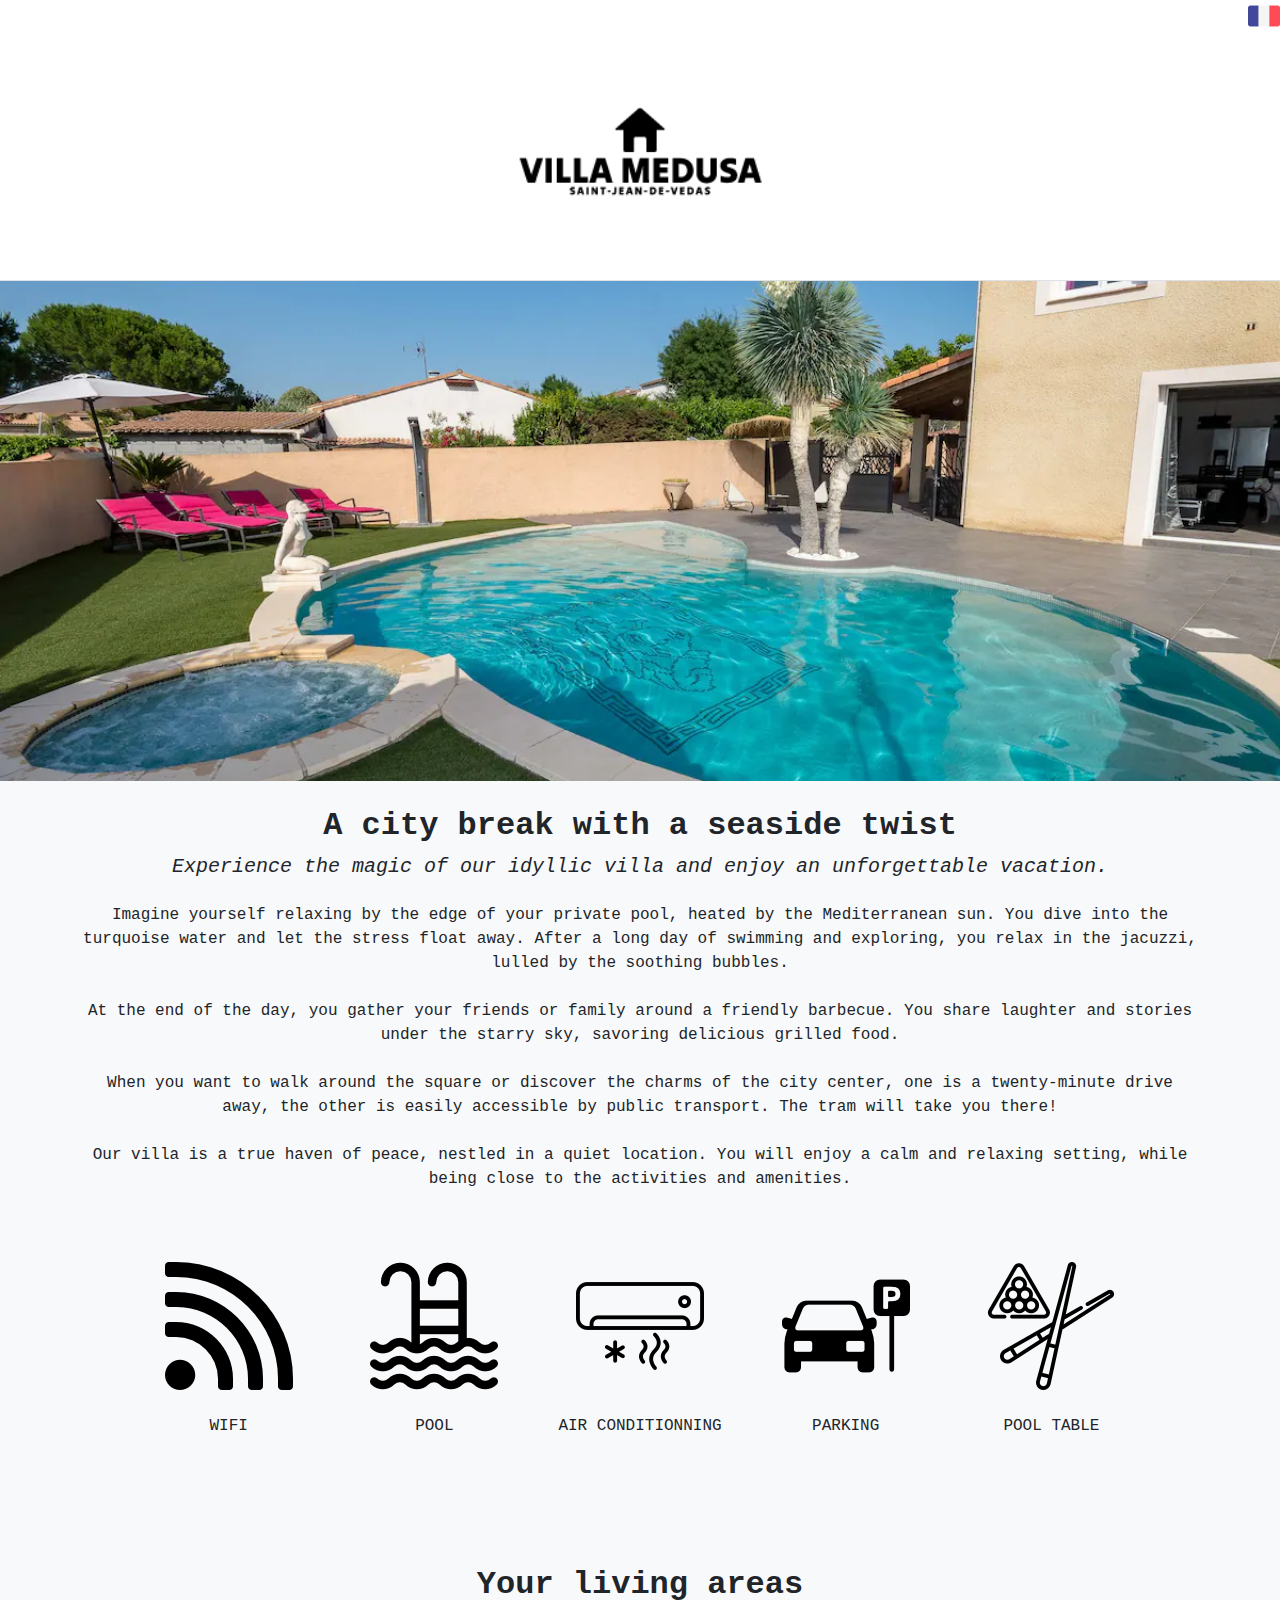
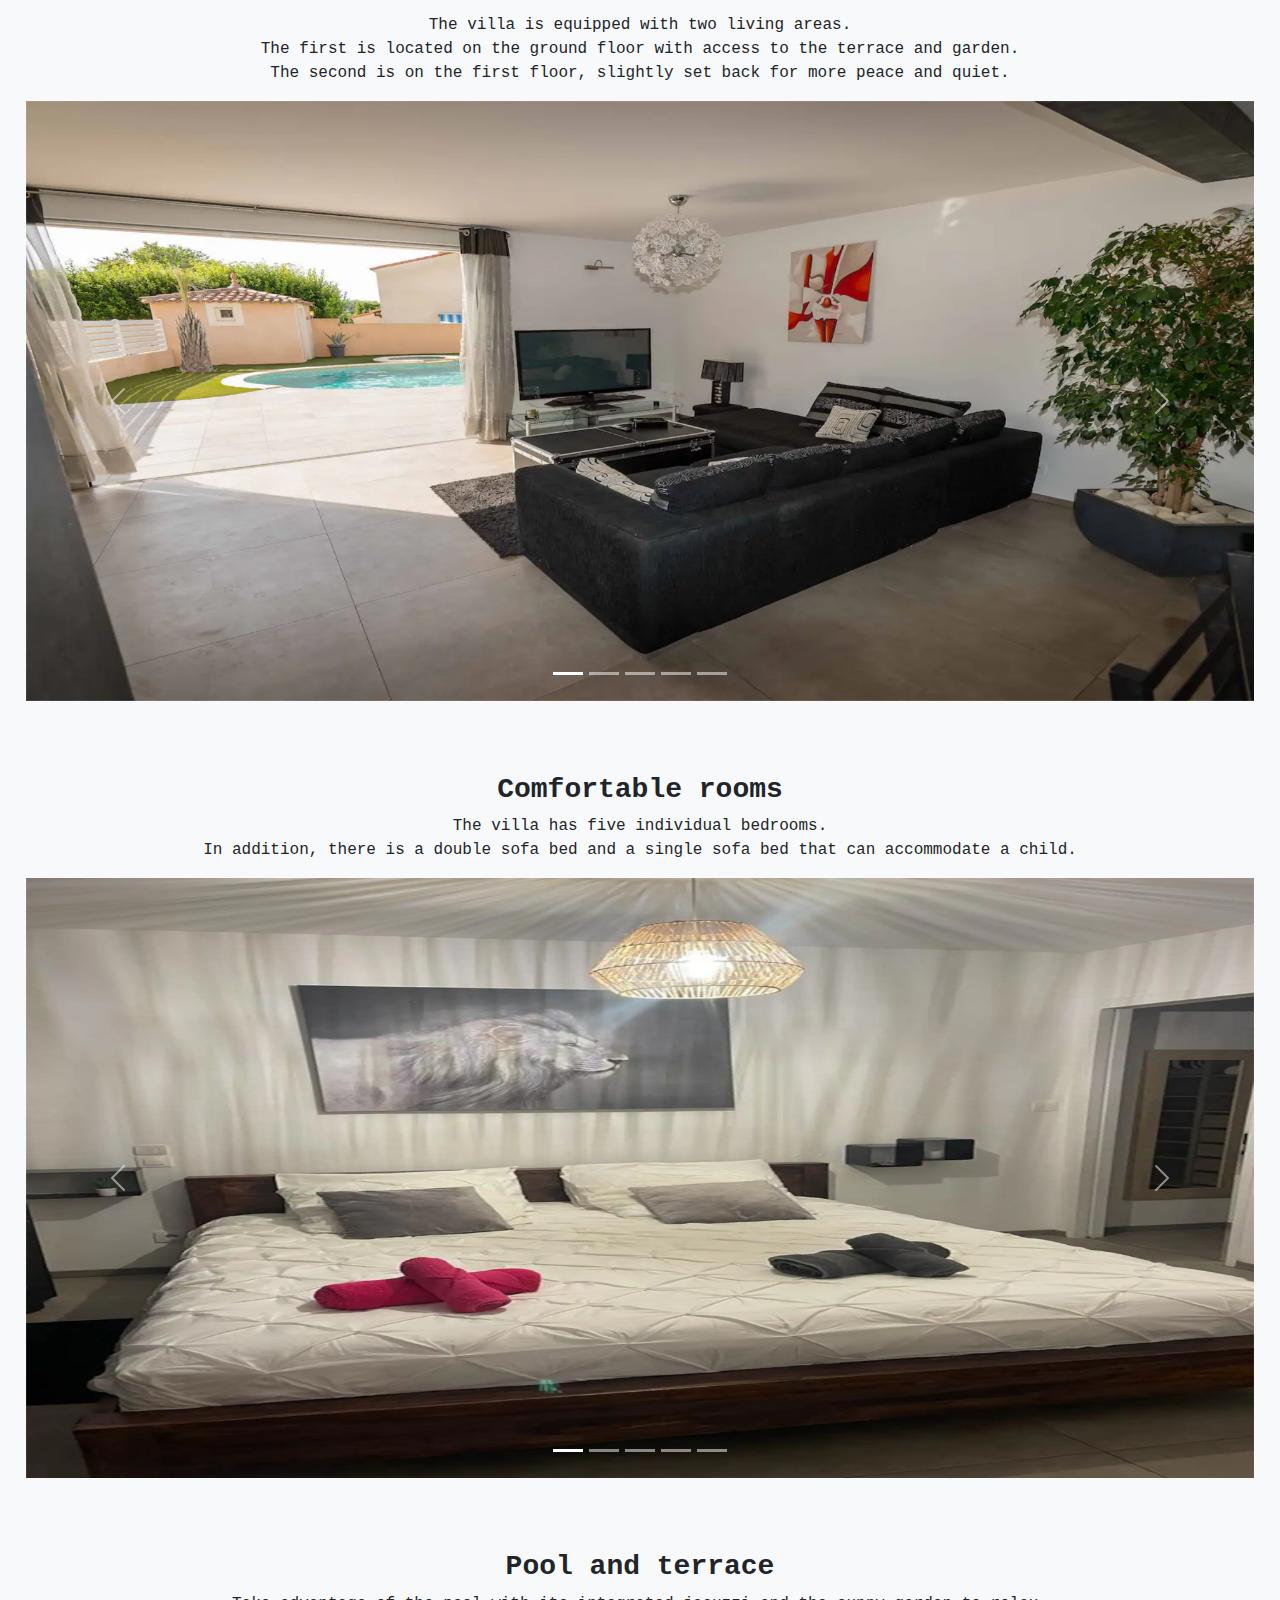
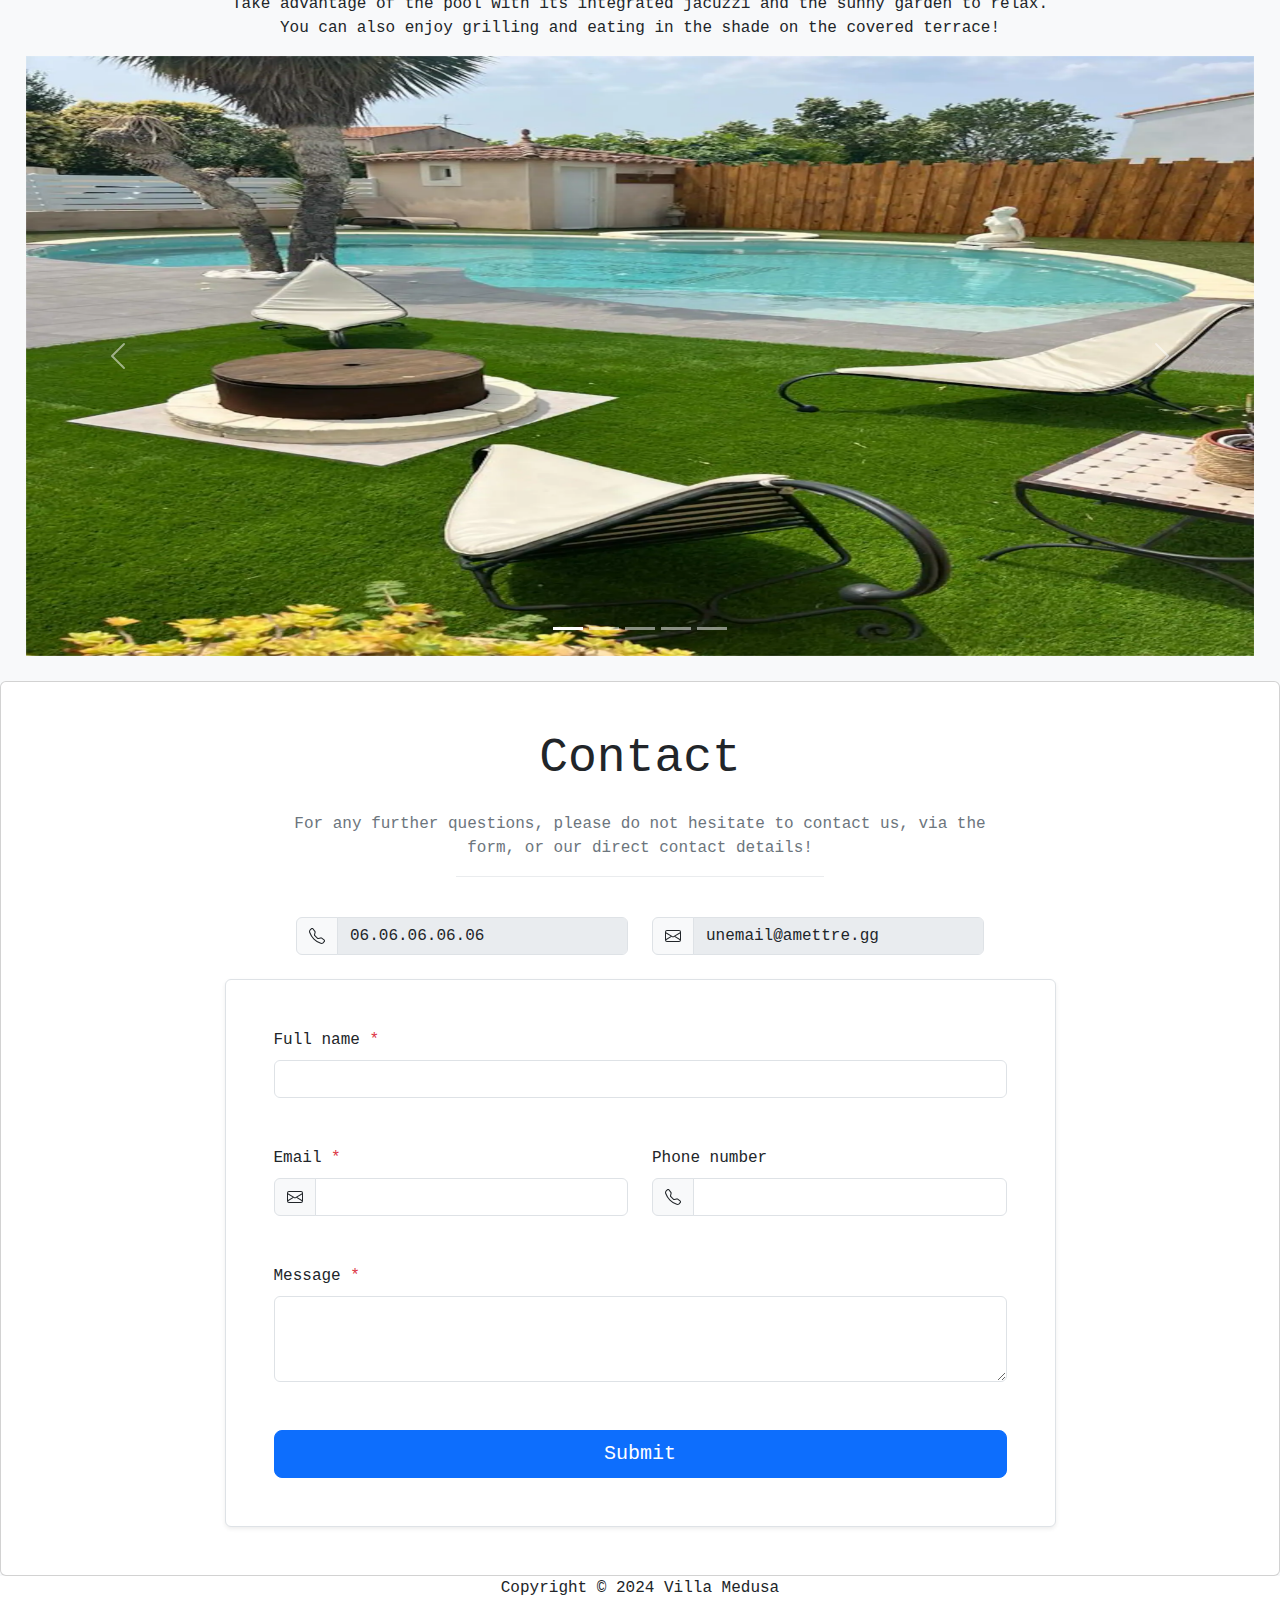
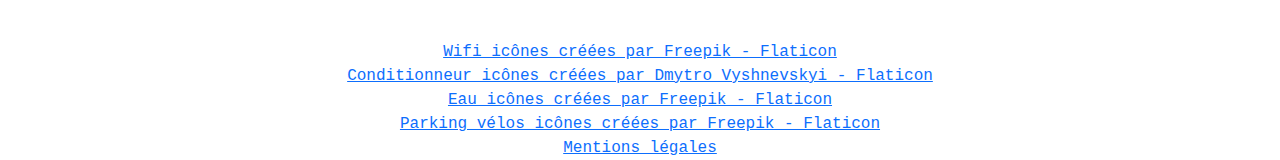
==== index.en.html @ b7351728 "Add files via upload" ====
<!DOCTYPE html>
<html lang="en">
<head>
  <meta charset="UTF-8">
  <meta name="viewport" content="width=device-width, initial-scale=1.0">
  <title>Villa Medusa</title>
  <link rel="stylesheet" href="villamedusa.css">
  <link href="https://cdn.jsdelivr.net/npm/bootstrap@5.3.3/dist/css/bootstrap.min.css" rel="stylesheet" integrity="sha384-QWTKZyjpPEjISv5WaRU9OFeRpok6YctnYmDr5pNlyT2bRjXh0JMhjY6hW+ALEwIH" crossorigin="anonymous">
</head>
<body class="mx-auto">
  <a class="langue" href="index.fr.html"><img src="img/icon/france.png"></a>
  <br>
  <header class="text-center border-bottom">
    <img id="logo" src="img/icon/logo.png" alt="logo">
  </header>
  <main class="bg-light">
    <section id="hero">
      <img src="img/header.jpeg" alt="Villa Medusa">
    </section>
    <section id="votre-villa">
      <div class="contenu">
        <div id="presentation">
          <div class="container align-items-center">
            <div class="row">
              <h2 class="fw-bold">A city break with a seaside twist</h2>
              <br><br>
              <h5 class="fst-italic">Experience the magic of our idyllic villa and enjoy an unforgettable vacation.</h5>
              <br><br>
              <p>
                Imagine yourself relaxing by the edge of your private pool, heated by the Mediterranean sun.
                You dive into the turquoise water and let the stress float away. 
                After a long day of swimming and exploring, you relax in the jacuzzi, lulled by the soothing bubbles.
                <br><br>
                At the end of the day, you gather your friends or family around a friendly barbecue.
                You share laughter and stories under the starry sky, savoring delicious grilled food.
                <br><br>
                When you want to walk around the square or discover the charms of the city center,
                one is a twenty-minute drive away,
                the other is easily accessible by public transport. The tram will take you there!
                <br><br>
                Our villa is a true haven of peace, nestled in a quiet location. You will enjoy a calm and relaxing setting,
                while being close to the activities and amenities.
              </p>
            </div>
            <div class="row logozone">
              <div class="col">
                <img src="img/icon/signal-wifi.png" class="icon">
                <br><br> WIFI
              </div>
              <div class="col">
                <img src="img/icon/piscine.png" class="icon">
                <br><br> POOL
              </div>
              <div class="col">
                <img src="img/icon/climatiseur.png" class="icon">
                <br><br> AIR CONDITIONNING
              </div>
              <div class="col">
                <img src="img/icon/voiture-garee.png" class="icon">
                <br><br>PARKING
              </div>
              <div class="col">
                <img src="img/icon/billard.png" class="icon">
                <br><br>POOL TABLE
              </div>
            </div>
          </div>    
        </div>

        <br><br><br>

        <div id="sejour">
          <h2 class="fw-bold">Your living areas</h2>
          <p>
            The villa is equipped with two living areas.
            <br>The first is located on the ground floor with access to the terrace and garden.
            <br>The second is on the first floor, slightly set back for more peace and quiet.
          </p>
          <div id="carouselSejour" class="carousel slide" data-bs-ride="carousel" data-mdb-ride="carousel" data-mdb-carousel-init>
              <div class="carousel-indicators">
                <button type="button" data-bs-target="#carouselSejour" data-bs-slide-to="0" class="active" aria-current="true" aria-label="Slide 1"></button>
                <button type="button" data-bs-target="#carouselSejour" data-bs-slide-to="1" aria-label="Slide 2"></button>
                <button type="button" data-bs-target="#carouselSejour" data-bs-slide-to="2" aria-label="Slide 3"></button>
                <button type="button" data-bs-target="#carouselSejour" data-bs-slide-to="3" aria-label="Slide 4"></button>
                <button type="button" data-bs-target="#carouselSejour" data-bs-slide-to="4" aria-label="Slide 5"></button>
              </div>
              <div class="carousel-inner">
                <div class="carousel-item active">
                  <img src="img/sejour/1.jpeg" class="d-block w-100" alt="...">
                </div>
                <div class="carousel-item">
                  <img src="img/sejour/2.jpeg" class="d-block w-100" alt="...">
                </div>
                <div class="carousel-item">
                  <img src="img/sejour/3.jpeg" class="d-block w-100" alt="...">
                </div>
                <div class="carousel-item">
                  <img src="img/sejour/4.jpeg" class="d-block w-100" alt="...">
                </div>
                <div class="carousel-item">
                  <img src="img/sejour/5.jpeg" class="d-block w-100" alt="...">
                </div>
              </div>
              <button class="carousel-control-prev" type="button" data-bs-target="#carouselSejour" data-bs-slide="prev">
                <span class="carousel-control-prev-icon" aria-hidden="true"></span>
                <span class="visually-hidden">Previous</span>
              </button>
              <button class="carousel-control-next" type="button" data-bs-target="#carouselSejour" data-bs-slide="next">
                <span class="carousel-control-next-icon" aria-hidden="true"></span>
                <span class="visually-hidden">Next</span>
              </button>
          </div>
        </div>

        <br><br><br>

        <div id="chambre">
          <h3 class="fw-bold">Comfortable rooms</h3>
          <p>
            The villa has five individual bedrooms.
            <br>In addition, there is a double sofa bed and a single sofa bed that can accommodate a child.
          </p>
          <div id="carouselChambre" class="carousel slide" data-bs-ride="carousel" data-mdb-ride="carousel" data-mdb-carousel-init>
            <div class="carousel-indicators">
              <button type="button" data-bs-target="#carouselChambre" data-bs-slide-to="0" class="active" aria-current="true" aria-label="Slide 1"></button>
              <button type="button" data-bs-target="#carouselChambre" data-bs-slide-to="1" aria-label="Slide 2"></button>
              <button type="button" data-bs-target="#carouselChambre" data-bs-slide-to="2" aria-label="Slide 3"></button>
              <button type="button" data-bs-target="#carouselChambre" data-bs-slide-to="3" aria-label="Slide 4"></button>
              <button type="button" data-bs-target="#carouselChambre" data-bs-slide-to="4" aria-label="Slide 5"></button>
            </div>
            <div class="carousel-inner">
              <div class="carousel-item active">
                <img src="img/bedroom/1.jpeg" class="d-block w-100" alt="...">
              </div>
              <div class="carousel-item">
                <img src="img/bedroom/2.jpeg" class="d-block w-100" alt="...">
              </div>
              <div class="carousel-item">
                <img src="img/bedroom/3.jpeg" class="d-block w-100" alt="...">
              </div>
              <div class="carousel-item">
                <img src="img/bedroom/4.jpeg" class="d-block w-100" alt="...">
              </div>
              <div class="carousel-item">
                <img src="img/bedroom/5.jpeg" class="d-block w-100" alt="...">
              </div>
            </div>
            <button class="carousel-control-prev" type="button" data-bs-target="#carouselChambre" data-bs-slide="prev">
              <span class="carousel-control-prev-icon" aria-hidden="true"></span>
              <span class="visually-hidden">Previous</span>
            </button>
            <button class="carousel-control-next" type="button" data-bs-target="#carouselChambre" data-bs-slide="next">
              <span class="carousel-control-next-icon" aria-hidden="true"></span>
              <span class="visually-hidden">Next</span>
            </button>
          </div>
        </div>

        <br><br><br>

        <div id="exterieur" class="item">
            <h3 class="fw-bold">Pool and terrace</h3>
            <p>
              Take advantage of the pool with its integrated jacuzzi and the sunny garden to relax.
              <br>You can also enjoy grilling and eating in the shade on the covered terrace!
            </p>
            <div id="carouselExterieur" class="carousel slide" data-bs-ride="carousel" data-mdb-ride="carousel" data-mdb-carousel-init>
              <div class="carousel-indicators">
                <button type="button" data-bs-target="#carouselExterieur" data-bs-slide-to="0" class="active" aria-current="true" aria-label="Slide 1"></button>
                <button type="button" data-bs-target="#carouselExterieur" data-bs-slide-to="1" aria-label="Slide 2"></button>
                <button type="button" data-bs-target="#carouselExterieur" data-bs-slide-to="2" aria-label="Slide 3"></button>
                <button type="button" data-bs-target="#carouselExterieur" data-bs-slide-to="3" aria-label="Slide 4"></button>
                <button type="button" data-bs-target="#carouselExterieur" data-bs-slide-to="4" aria-label="Slide 5"></button>
              </div>
              <div class="carousel-inner">
                <div class="carousel-item active">
                  <img src="img/outdoor/1.jpeg" class="d-block w-100" alt="...">
                </div>
                <div class="carousel-item">
                  <img src="img/outdoor/2.jpeg" class="d-block w-100" alt="...">
                </div>
                <div class="carousel-item">
                  <img src="img/outdoor/3.jpeg" class="d-block w-100" alt="...">
                </div>
                <div class="carousel-item">
                  <img src="img/outdoor/4.jpeg" class="d-block w-100" alt="...">
                </div>
                <div class="carousel-item">
                  <img src="img/outdoor/5.jpeg" class="d-block w-100" alt="...">
                </div>
              </div>
              <button class="carousel-control-prev" type="button" data-bs-target="#carouselExterieur" data-bs-slide="prev">
                <span class="carousel-control-prev-icon" aria-hidden="true"></span>
                <span class="visually-hidden">Previous</span>
              </button>
              <button class="carousel-control-next" type="button" data-bs-target="#carouselExterieur" data-bs-slide="next">
                <span class="carousel-control-next-icon" aria-hidden="true"></span>
                <span class="visually-hidden">Next</span>
              </button>
            </div>
        </div>
      </div>
    </section>
  <section class="card py-3 py-md-5" id="contact">
    <div class="container">
      <div class="row justify-content-md-center">
        <div class="col-12 col-lg-8">
          <h2 class="mb-4 display-5 text-center">Contact</h2>
          <p class="text-secondary text-center">For any further questions, please do not hesitate to contact us, via the form, or our direct contact details!</p>
          <hr class="w-50 mx-auto mb-xl-9 border-dark-subtle">
          <div class="row gy-4 gy-xl-5 p-4">
            <div class="col-12 col-md-6">
              <div class="input-group">
                <span class="input-group-text">
                  <svg xmlns="http://www.w3.org/2000/svg" width="16" height="16" fill="currentColor" class="bi bi-telephone" viewBox="0 0 16 16">
                    <path d="M3.654 1.328a.678.678 0 0 0-1.015-.063L1.605 2.3c-.483.484-.661 1.169-.45 1.77a17.568 17.568 0 0 0 4.168 6.608 17.569 17.569 0 0 0 6.608 4.168c.601.211 1.286.033 1.77-.45l1.034-1.034a.678.678 0 0 0-.063-1.015l-2.307-1.794a.678.678 0 0 0-.58-.122l-2.19.547a1.745 1.745 0 0 1-1.657-.459L5.482 8.062a1.745 1.745 0 0 1-.46-1.657l.548-2.19a.678.678 0 0 0-.122-.58L3.654 1.328zM1.884.511a1.745 1.745 0 0 1 2.612.163L6.29 2.98c.329.423.445.974.315 1.494l-.547 2.19a.678.678 0 0 0 .178.643l2.457 2.457a.678.678 0 0 0 .644.178l2.189-.547a1.745 1.745 0 0 1 1.494.315l2.306 1.794c.829.645.905 1.87.163 2.611l-1.034 1.034c-.74.74-1.846 1.065-2.877.702a18.634 18.634 0 0 1-7.01-4.42 18.634 18.634 0 0 1-4.42-7.009c-.362-1.03-.037-2.137.703-2.877L1.885.511z" />
                  </svg>
                </span>
                <input type="tel" class="form-control" id="phone" name="phone" value="06.06.06.06.06" disabled>
              </div>
            </div>
            <div class="col-12 col-md-6">
            <div class="input-group">
              <span class="input-group-text">
                <svg xmlns="http://www.w3.org/2000/svg" width="16" height="16" fill="currentColor" class="bi bi-envelope" viewBox="0 0 16 16">
                  <path d="M0 4a2 2 0 0 1 2-2h12a2 2 0 0 1 2 2v8a2 2 0 0 1-2 2H2a2 2 0 0 1-2-2V4Zm2-1a1 1 0 0 0-1 1v.217l7 4.2 7-4.2V4a1 1 0 0 0-1-1H2Zm13 2.383-4.708 2.825L15 11.105V5.383Zm-.034 6.876-5.64-3.471L8 9.583l-1.326-.795-5.64 3.47A1 1 0 0 0 2 13h12a1 1 0 0 0 .966-.741ZM1 11.105l4.708-2.897L1 5.383v5.722Z" />
                </svg>
              </span>
              <input type="email" class="form-control" id="email" name="email" value="unemail@amettre.gg" disabled>
            </div>
            </div>
            </div>
        </div>
      </div>
    </div>

    <div class="container">
      <div class="row justify-content-lg-center">
        <div class="col-12 col-lg-9">
          <div class="bg-white border rounded shadow-sm overflow-hidden">

            <form action="#!">
              <div class="row gy-4 gy-xl-5 p-4 p-xl-5">
                <div class="col-12">
                  <label for="fullname" class="form-label">Full name <span class="text-danger">*</span></label>
                  <input type="text" class="form-control" id="fullname" name="fullname" value="" required>
                </div>
                <div class="col-12 col-md-6">
                  <label for="email" class="form-label">Email <span class="text-danger">*</span></label>
                  <div class="input-group">
                    <span class="input-group-text">
                      <svg xmlns="http://www.w3.org/2000/svg" width="16" height="16" fill="currentColor" class="bi bi-envelope" viewBox="0 0 16 16">
                        <path d="M0 4a2 2 0 0 1 2-2h12a2 2 0 0 1 2 2v8a2 2 0 0 1-2 2H2a2 2 0 0 1-2-2V4Zm2-1a1 1 0 0 0-1 1v.217l7 4.2 7-4.2V4a1 1 0 0 0-1-1H2Zm13 2.383-4.708 2.825L15 11.105V5.383Zm-.034 6.876-5.64-3.471L8 9.583l-1.326-.795-5.64 3.47A1 1 0 0 0 2 13h12a1 1 0 0 0 .966-.741ZM1 11.105l4.708-2.897L1 5.383v5.722Z" />
                      </svg>
                    </span>
                    <input type="email" class="form-control" id="email" name="email" value="" required>
                  </div>
                </div>
                <div class="col-12 col-md-6">
                  <label for="phone" class="form-label">Phone number</label>
                  <div class="input-group">
                    <span class="input-group-text">
                      <svg xmlns="http://www.w3.org/2000/svg" width="16" height="16" fill="currentColor" class="bi bi-telephone" viewBox="0 0 16 16">
                        <path d="M3.654 1.328a.678.678 0 0 0-1.015-.063L1.605 2.3c-.483.484-.661 1.169-.45 1.77a17.568 17.568 0 0 0 4.168 6.608 17.569 17.569 0 0 0 6.608 4.168c.601.211 1.286.033 1.77-.45l1.034-1.034a.678.678 0 0 0-.063-1.015l-2.307-1.794a.678.678 0 0 0-.58-.122l-2.19.547a1.745 1.745 0 0 1-1.657-.459L5.482 8.062a1.745 1.745 0 0 1-.46-1.657l.548-2.19a.678.678 0 0 0-.122-.58L3.654 1.328zM1.884.511a1.745 1.745 0 0 1 2.612.163L6.29 2.98c.329.423.445.974.315 1.494l-.547 2.19a.678.678 0 0 0 .178.643l2.457 2.457a.678.678 0 0 0 .644.178l2.189-.547a1.745 1.745 0 0 1 1.494.315l2.306 1.794c.829.645.905 1.87.163 2.611l-1.034 1.034c-.74.74-1.846 1.065-2.877.702a18.634 18.634 0 0 1-7.01-4.42 18.634 18.634 0 0 1-4.42-7.009c-.362-1.03-.037-2.137.703-2.877L1.885.511z" />
                      </svg>
                    </span>
                    <input type="tel" class="form-control" id="phone" name="phone" value="">
                  </div>
                </div>
                <div class="col-12">
                  <label for="message" class="form-label">Message <span class="text-danger">*</span></label>
                  <textarea class="form-control" id="message" name="message" rows="3" required></textarea>
                </div>
                <div class="col-12">
                  <div class="d-grid">
                    <button class="btn btn-primary btn-lg" type="submit">Submit</button>
                  </div>
                </div>
              </div>
            </form>

          </div>
        </div>
      </div>
    </div>
  </section>
  </main>
  <footer class="text-center">
    <p>Copyright &copy; 2024 Villa Medusa</p>
    <br><a href="https://www.flaticon.com/fr/icones-gratuites/wifi" title="wifi icônes">Wifi icônes créées par Freepik - Flaticon</a>
    <br><a href="https://www.flaticon.com/fr/icones-gratuites/conditionneur" title="conditionneur icônes">Conditionneur icônes créées par Dmytro Vyshnevskyi - Flaticon</a>
    <br><a href="https://www.flaticon.com/fr/icones-gratuites/eau" title="eau icônes">Eau icônes créées par Freepik - Flaticon</a>
    <br><a href="https://www.flaticon.com/fr/icones-gratuites/parking-velos" title="parking vélos icônes">Parking vélos icônes créées par Freepik - Flaticon</a>
    <br><a href="#">Mentions légales</a>
  </footer>
</body>
</html>

<script src="https://cdn.jsdelivr.net/npm/bootstrap@5.3.3/dist/js/bootstrap.bundle.min.js" integrity="sha384-YvpcrYf0tY3lHB60NNkmXc5s9fDVZLESaAA55NDzOxhy9GkcIdslK1eN7N6jIeHz" crossorigin="anonymous"></script>

<script>
    var myCarouselSejour = document.querySelector('#carouselSejour')
    var carouselSejour = new bootstrap.Carousel(myCarouselSejour)

    var myCarouselChambre = document.querySelector('#carouselChambre')
    var carouselChambre = new bootstrap.Carousel(myCarouselChambre)

    var mycarouselExterieur = document.querySelector('#carouselExterieur')
    var carouselExterieur = new bootstrap.Carousel(mycarouselExterieur)

</script>
---- villamedusa.css ----
/* Variables */
:root {
    --primary: #000000;
    --secondary: #ffffff;
}


* {
    font-family: 'Courier New', Courier, monospace;
}
/* Styles de base */
body {
  font-size: 16px;
  line-height: 1.5;
  color: var(--primary);
  background-color: var(--secondary);
  margin: auto;
  text-align: center;
  max-width: 1600px;
}

.contenu {
    margin: 2%;
    text-align: center;
}

.headerText{
  background-color: rgba(248, 249, 250, 0.6);
  padding: 10px;
}

#logo {
    width: 20%;
    height: 20%;
}

.logozone{
  padding: 5%;
}

.langue{
  position: absolute;
  top: 0;
  right: 0;
}

p {
  margin-bottom: 10px;
}

a {
  color: var(--primary);
  text-decoration: none;

  &:hover {
    text-decoration: underline;
  }
}

/* Hero */
#hero {
  position: relative;
  height: 500px;

  img {
    width: 100%;
    height: 100%;
    object-fit: cover;
  }

  .texte {
    position: absolute;
    top: 50%;
    left: 50%;
    transform: translate(-50%, -50%);
    text-align: center;
    color: var(--secondary);
  
    h2 {
      margin-bottom: 10px;
    }
  
    p {
      margin-bottom: 20px;
    }
  
    a {
      background-color: var(--primary);
      color: var(--secondary);
      padding: 10px 20px;
      border-radius: 5px;
    }
  }
  
  /* Votre séjour */
  #votre-villa {
    padding: 50px 0;
  
    h2 {
      text-align: center;
    }
  
    .contenu {
      display: flex;
      flex-wrap: wrap;
      justify-content: center;
      align-items: center;
  
      .item {
        width: 33.33%;
        margin: 10px;
        text-align: center;
  
        img {
          width: 100%;
          height: 500px;
          object-fit: cover;
        }
  
        h3 {
          margin-top: 20px;
        }
  
        p {
          margin-bottom: 30px;
        }
      }
    }
  }
  
  /* Contact */
  #contact {
    padding: 50px 0;
    background-color: var(--primary);
    color: var(--secondary);
  
    h2 {
      text-align: center;
    }
  
    form {
      width: 50%;
      margin: 0 auto;
  
      input,
      textarea {
        width: 100%;
        padding: 10px;
        margin-bottom: 10px;
        border: 1px solid #ccc;
      }
  
      textarea {
        height: 100px;
      }
  
      button {
        background-color: var(--secondary);
        color: var(--primary);
        padding: 10px 20px;
        border-radius: 5px;
        border: none;
        cursor: pointer;
      }
    }
  }
  
  /* Footer */
  footer {
    background-color: var(--primary);
    color: var(--secondary);
    padding: 20px 0;
  
    p {
      text-align: center;
    }
  
    a {
      margin: 0 10px;
    }
  }
  
  /* Médias Responsives */
  @media (max-width: 768px) {
    #hero .texte {
      width: 80%;
    }
  
    #votre-villa .contenu {
      flex-direction: column;
  
      .item {
        width: 100%;
      }
    }
  
    #contact form {
      width: 100%;
    }
  }
}

.carousel-item{
    width: 600px;
    height: 600px;
    object-fit: cover;
    object-position: center;

    img{
      max-width: 100%;
      max-height: 100%;
    }
}
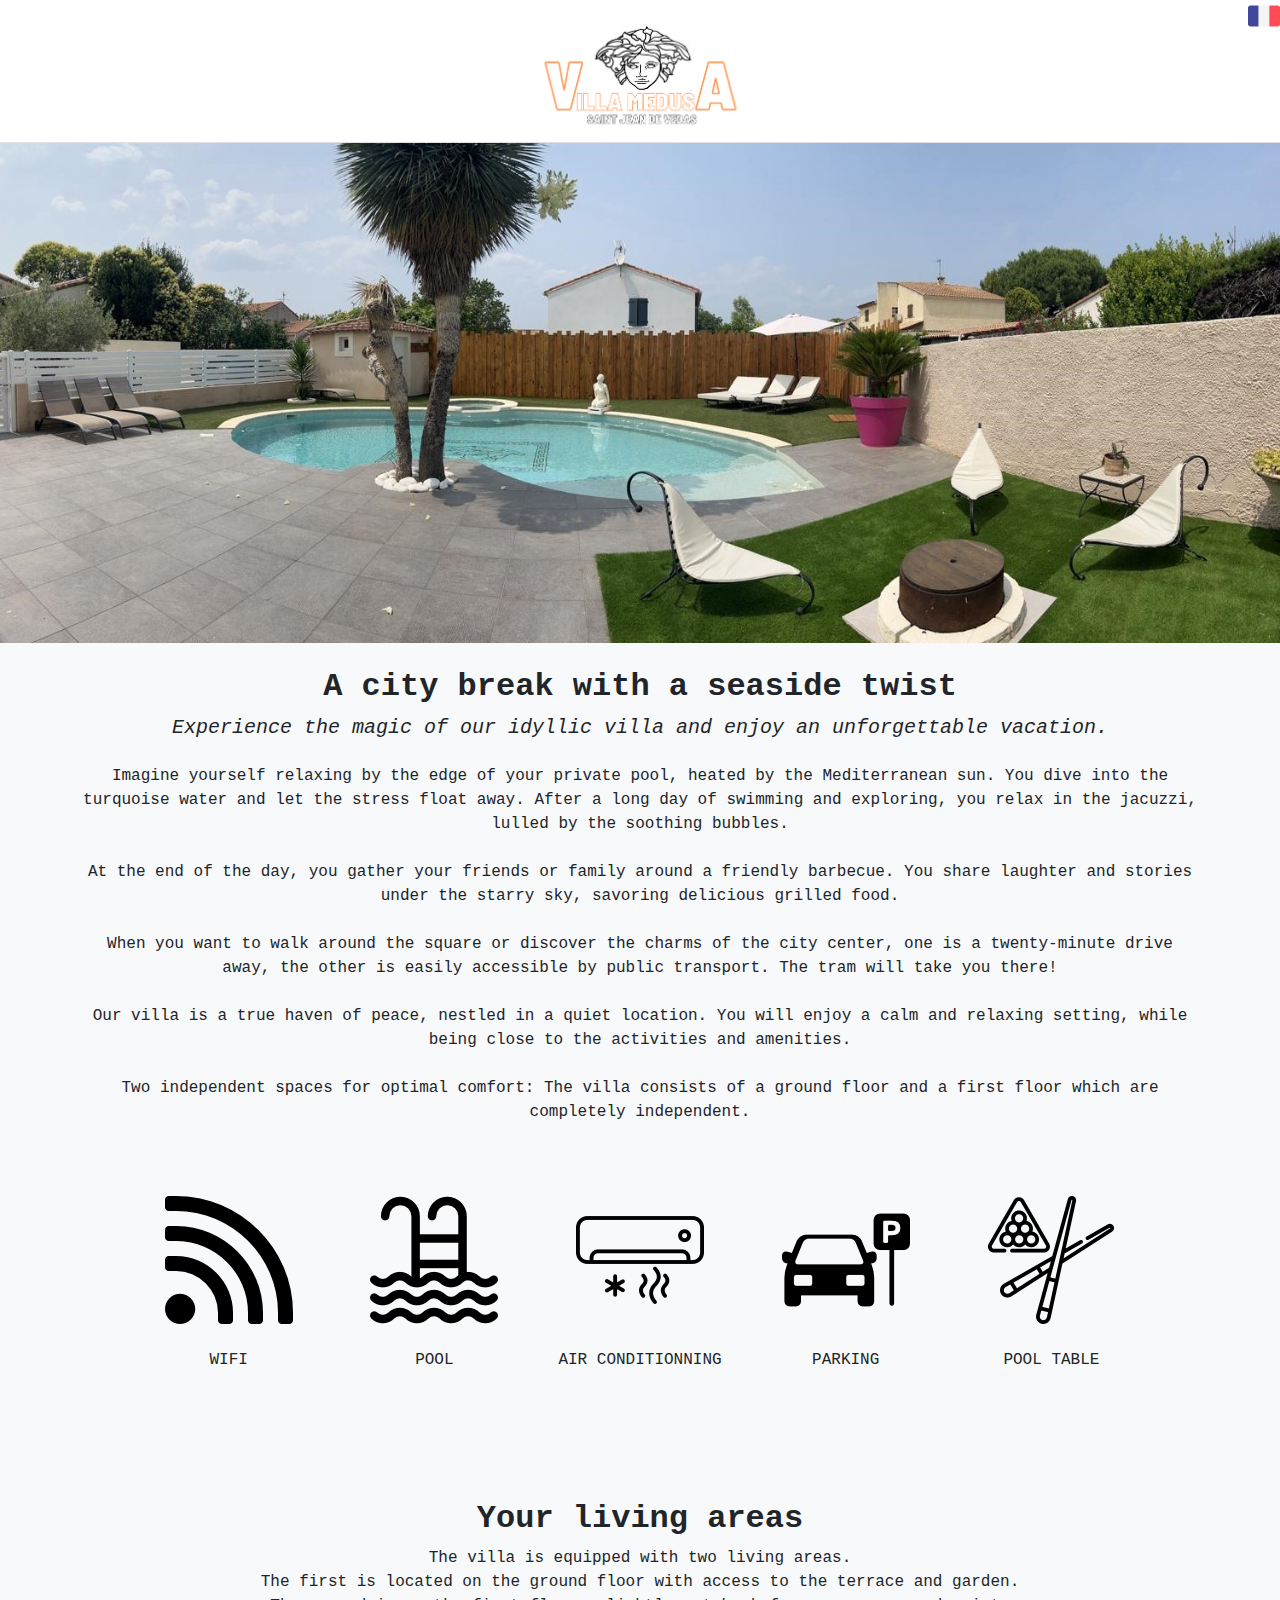
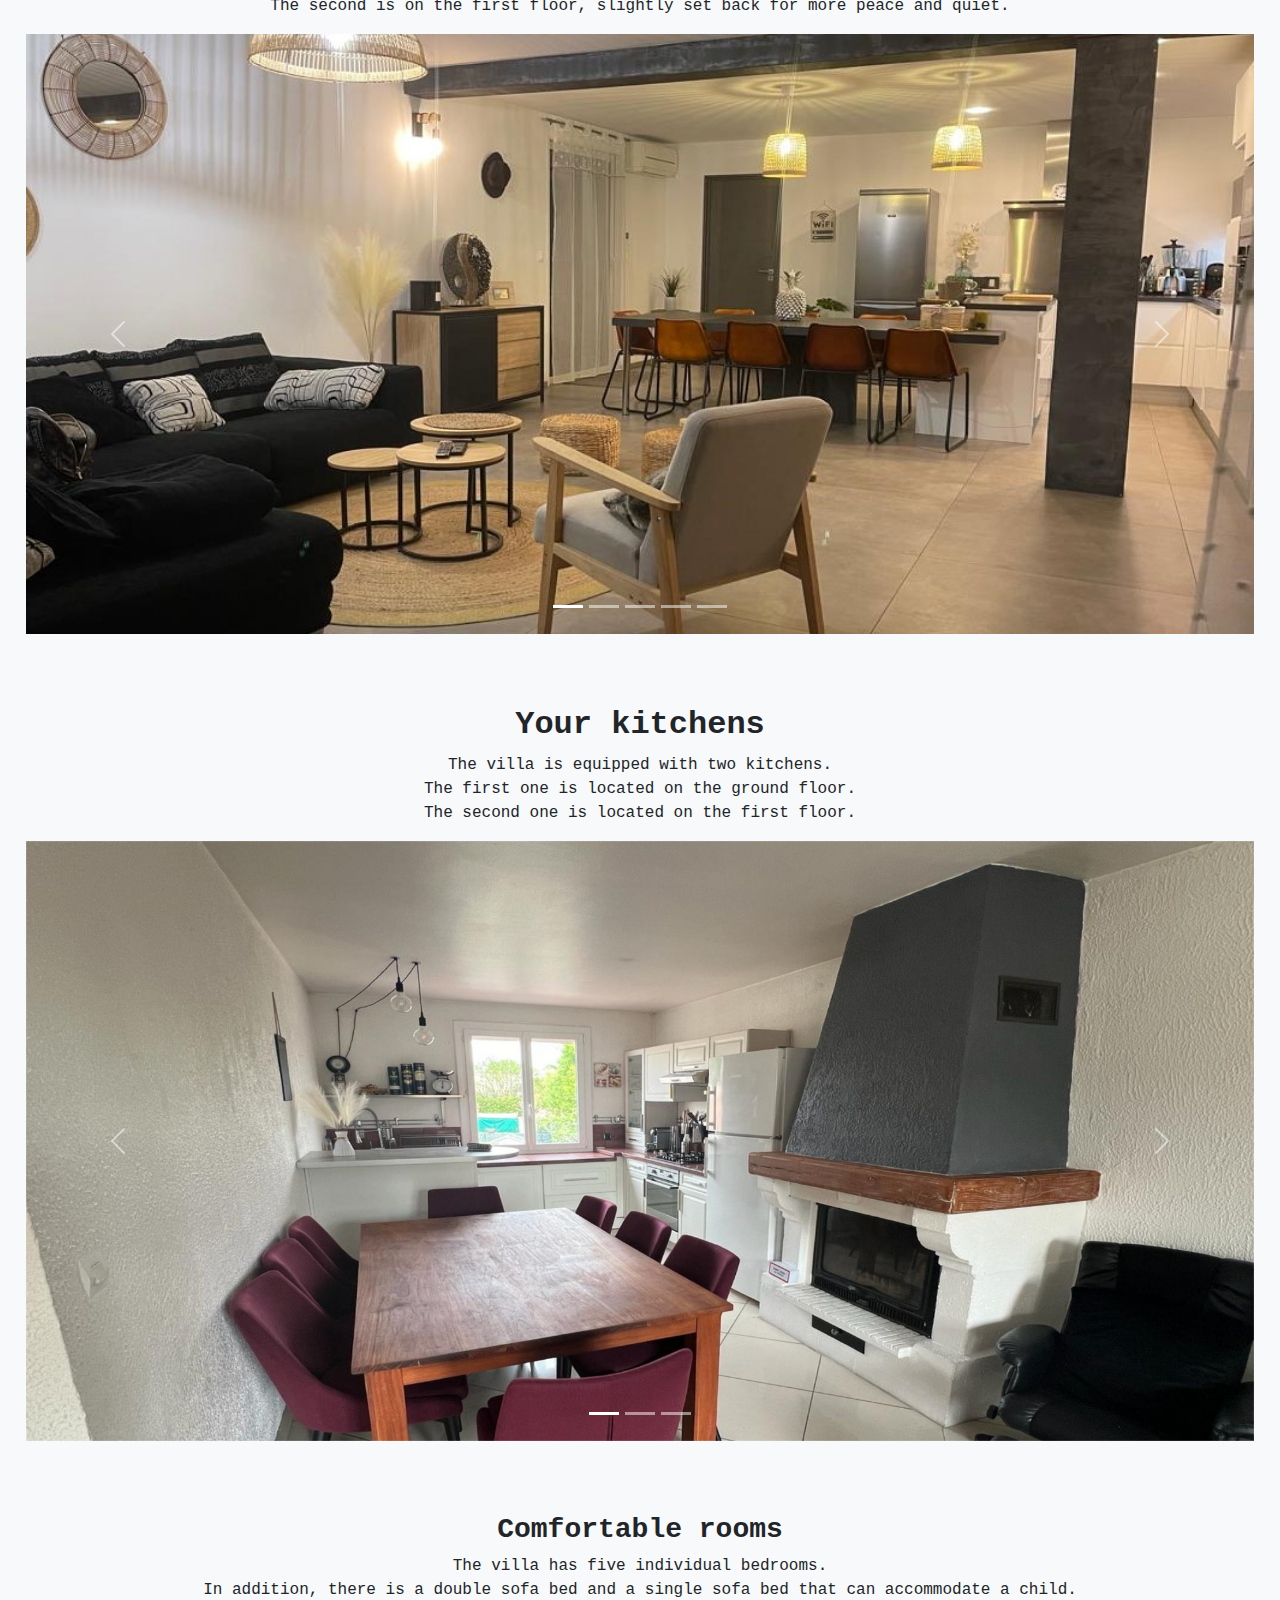
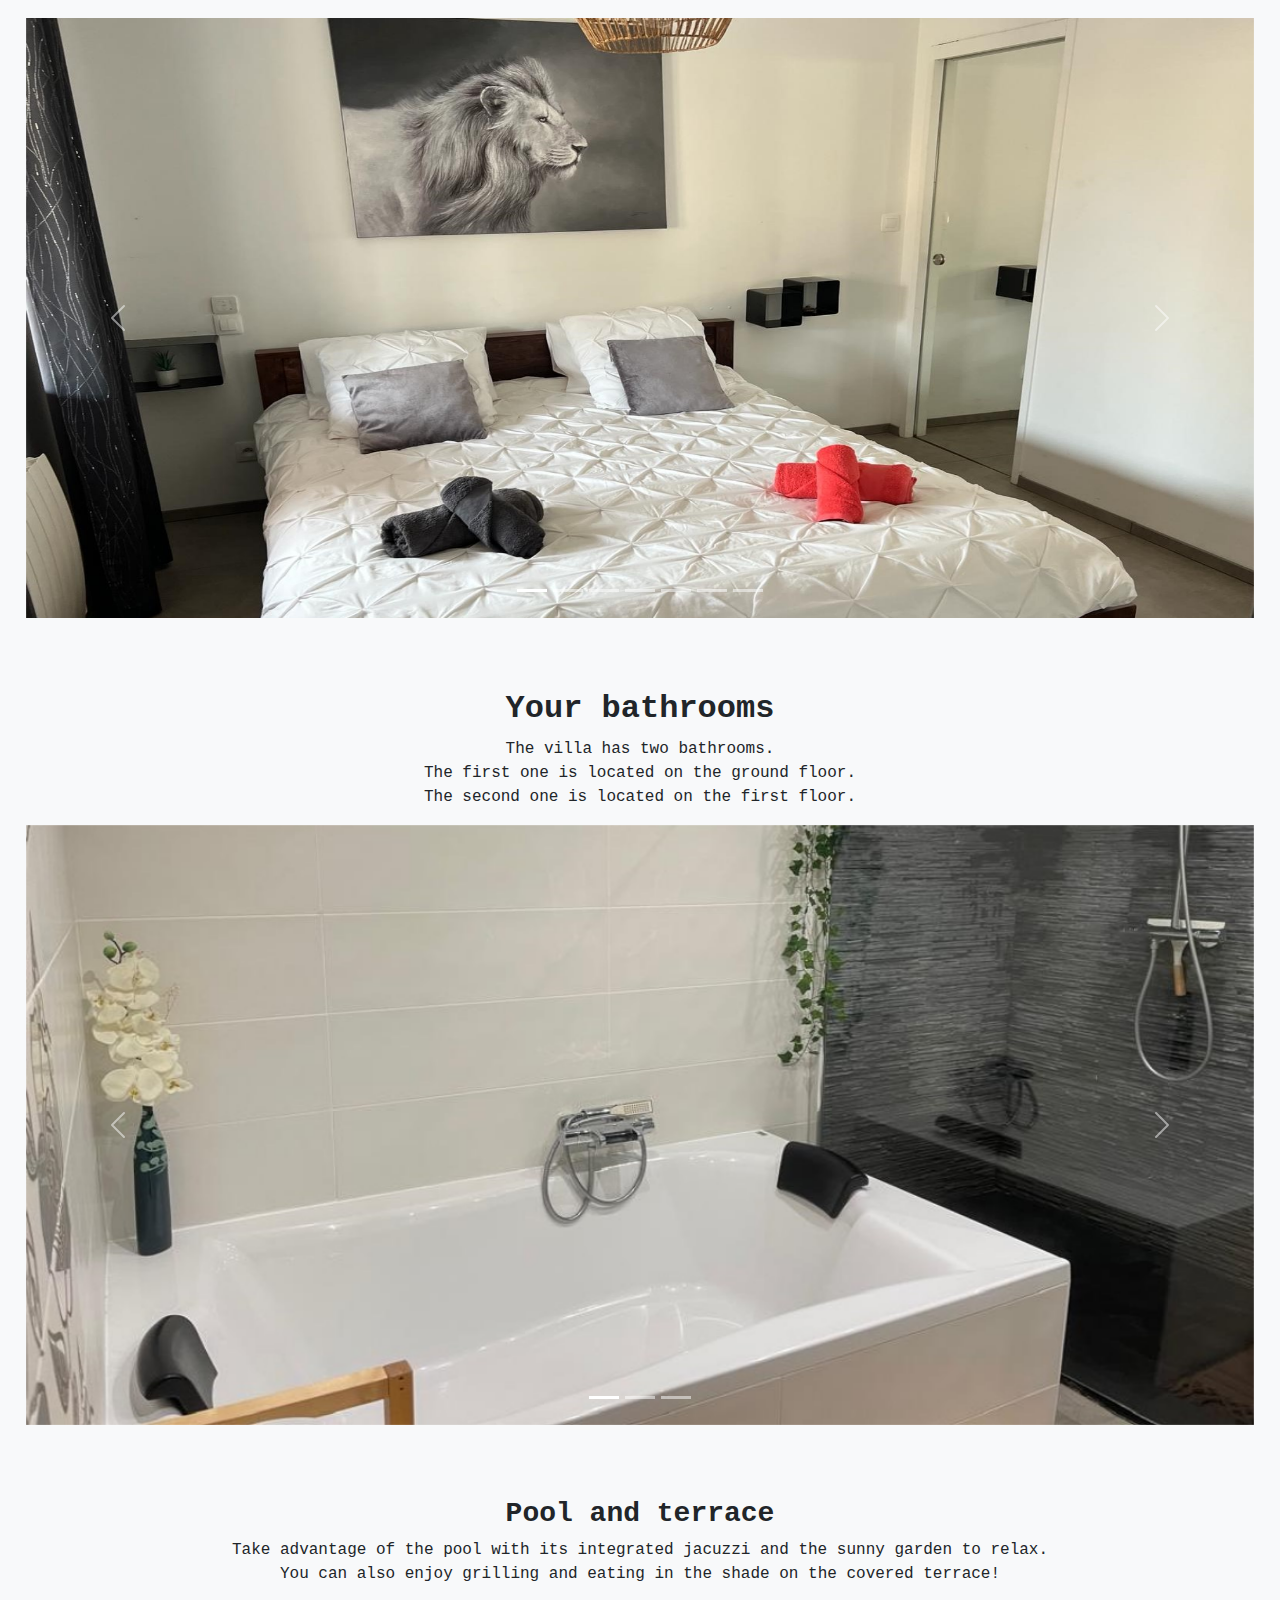
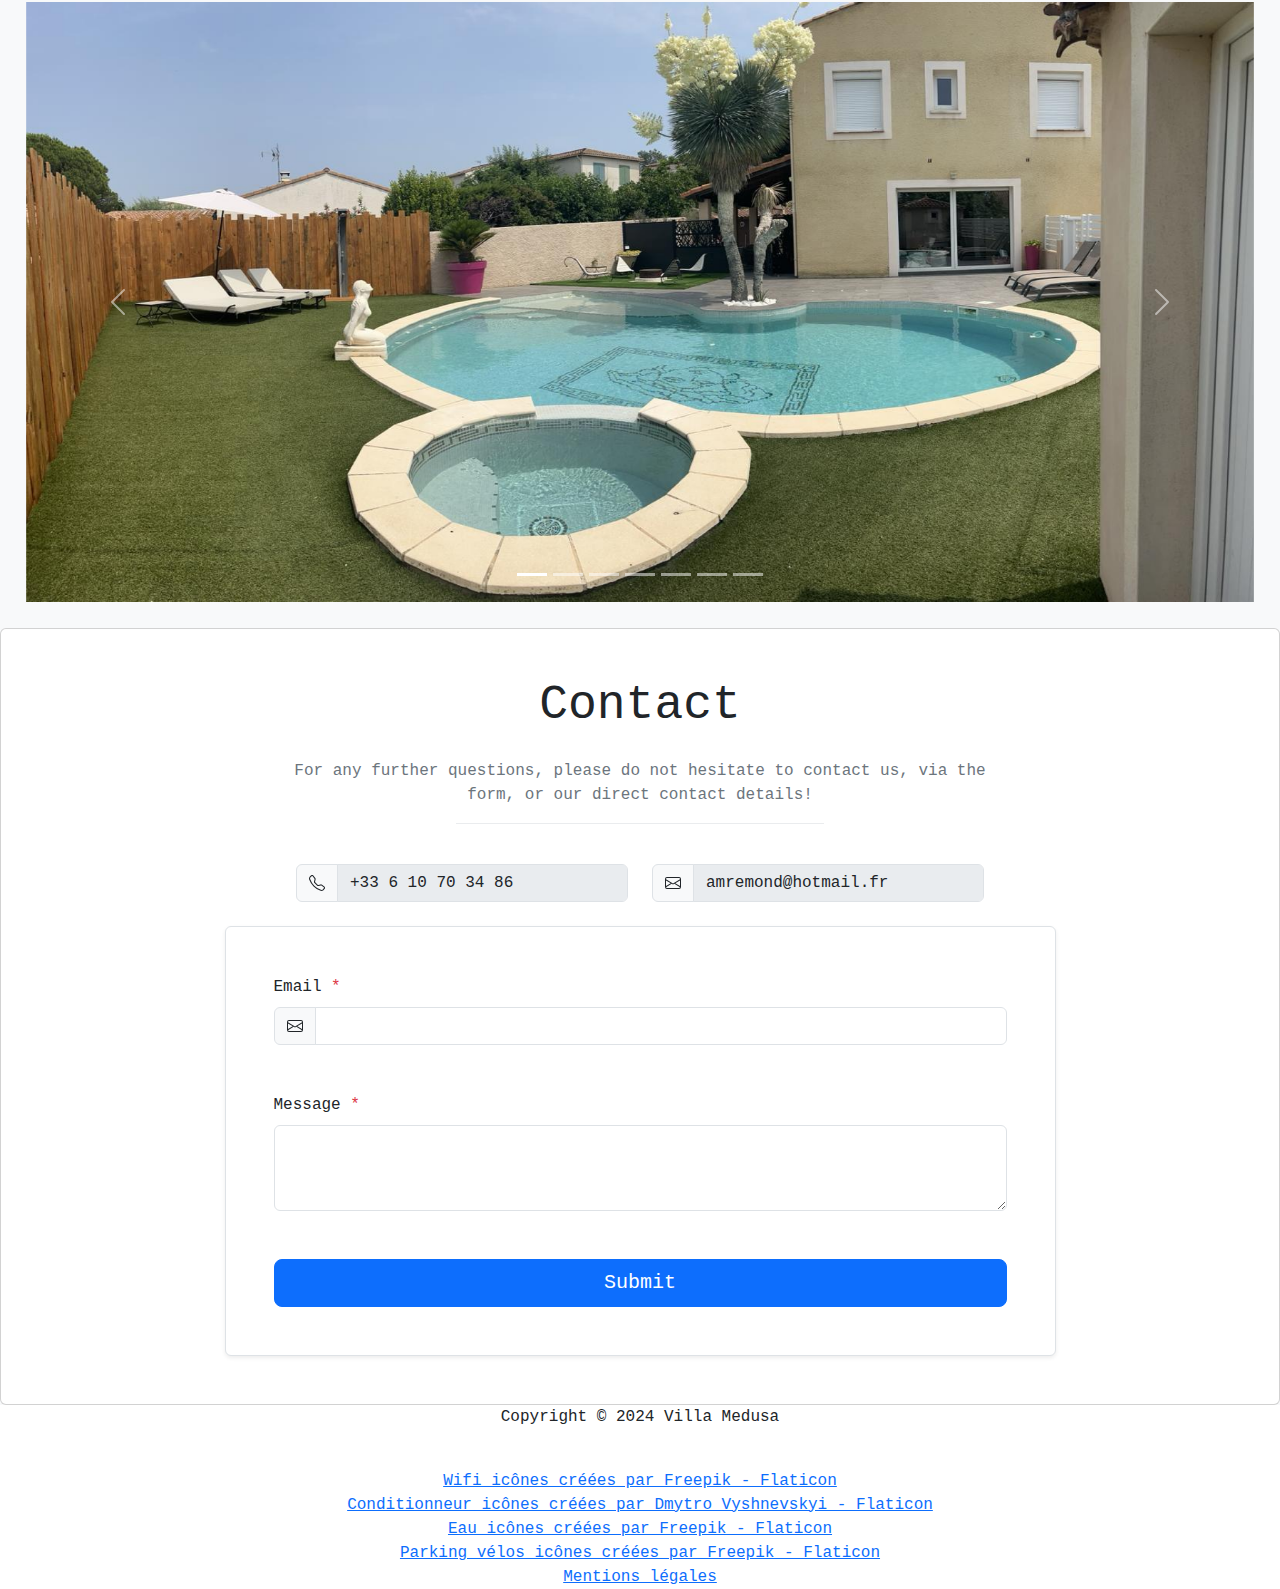
==== commit 1c896d3e: "Add files via upload" ====
--- a/index.en.html
+++ b/index.en.html
@@ -4,11 +4,11 @@
   <meta charset="UTF-8">
   <meta name="viewport" content="width=device-width, initial-scale=1.0">
   <title>Villa Medusa</title>
-  <link rel="stylesheet" href="villamedusa.css">
+  <link rel="stylesheet" href="style.css">
   <link href="https://cdn.jsdelivr.net/npm/bootstrap@5.3.3/dist/css/bootstrap.min.css" rel="stylesheet" integrity="sha384-QWTKZyjpPEjISv5WaRU9OFeRpok6YctnYmDr5pNlyT2bRjXh0JMhjY6hW+ALEwIH" crossorigin="anonymous">
 </head>
 <body class="mx-auto">
-  <a class="langue" href="index.fr.html"><img src="img/icon/france.png"></a>
+  <a class="langue" href="/"><img src="img/icon/france.png"></a>
   <br>
   <header class="text-center border-bottom">
     <img id="logo" src="img/icon/logo.png" alt="logo">
@@ -40,6 +40,8 @@
                 <br><br>
                 Our villa is a true haven of peace, nestled in a quiet location. You will enjoy a calm and relaxing setting,
                 while being close to the activities and amenities.
+                <br><br>
+                Two independent spaces for optimal comfort: The villa consists of a ground floor and a first floor which are completely independent.
               </p>
             </div>
             <div class="row logozone">
@@ -114,6 +116,43 @@
 
         <br><br><br>
 
+        <div id="cuisine">
+          <h2 class="fw-bold">Your kitchens</h2>
+          <p>
+            The villa is equipped with two kitchens.
+              <br> The first one is located on the ground floor.
+              <br> The second one is located on the first floor.
+          </p>
+          <div id="carouselKitchen" class="carousel slide" data-bs-ride="carousel" data-mdb-ride="carousel" data-mdb-carousel-init>
+              <div class="carousel-indicators">
+                <button type="button" data-bs-target="#carouselKitchen" data-bs-slide-to="0" class="active" aria-current="true" aria-label="Slide 1"></button>
+                <button type="button" data-bs-target="#carouselKitchen" data-bs-slide-to="1" aria-label="Slide 2"></button>
+                <button type="button" data-bs-target="#carouselKitchen" data-bs-slide-to="2" aria-label="Slide 3"></button>
+              </div>
+              <div class="carousel-inner">
+                <div class="carousel-item active">
+                  <img src="img/kitchen/1.jpeg" class="d-block w-100" alt="...">
+                </div>
+                <div class="carousel-item">
+                  <img src="img/kitchen/2.jpeg" class="d-block w-100" alt="...">
+                </div>
+                <div class="carousel-item">
+                  <img src="img/kitchen/3.jpeg" class="d-block w-100" alt="...">
+                </div>
+              </div>
+              <button class="carousel-control-prev" type="button" data-bs-target="#carouselKitchen" data-bs-slide="prev">
+                <span class="carousel-control-prev-icon" aria-hidden="true"></span>
+                <span class="visually-hidden">Previous</span>
+              </button>
+              <button class="carousel-control-next" type="button" data-bs-target="#carouselKitchen" data-bs-slide="next">
+                <span class="carousel-control-next-icon" aria-hidden="true"></span>
+                <span class="visually-hidden">Next</span>
+              </button>
+          </div>
+        </div>
+
+        <br><br><br>
+
         <div id="chambre">
           <h3 class="fw-bold">Comfortable rooms</h3>
           <p>
@@ -127,6 +166,8 @@
               <button type="button" data-bs-target="#carouselChambre" data-bs-slide-to="2" aria-label="Slide 3"></button>
               <button type="button" data-bs-target="#carouselChambre" data-bs-slide-to="3" aria-label="Slide 4"></button>
               <button type="button" data-bs-target="#carouselChambre" data-bs-slide-to="4" aria-label="Slide 5"></button>
+              <button type="button" data-bs-target="#carouselChambre" data-bs-slide-to="5" aria-label="Slide 6"></button>
+              <button type="button" data-bs-target="#carouselChambre" data-bs-slide-to="6" aria-label="Slide 7"></button>
             </div>
             <div class="carousel-inner">
               <div class="carousel-item active">
@@ -143,6 +184,12 @@
               </div>
               <div class="carousel-item">
                 <img src="img/bedroom/5.jpeg" class="d-block w-100" alt="...">
+              </div>
+              <div class="carousel-item">
+                <img src="img/bedroom/6.jpeg" class="d-block w-100" alt="...">
+              </div>
+              <div class="carousel-item">
+                <img src="img/bedroom/7.jpeg" class="d-block w-100" alt="...">
               </div>
             </div>
             <button class="carousel-control-prev" type="button" data-bs-target="#carouselChambre" data-bs-slide="prev">
@@ -153,6 +200,43 @@
               <span class="carousel-control-next-icon" aria-hidden="true"></span>
               <span class="visually-hidden">Next</span>
             </button>
+          </div>
+        </div>
+
+        <br><br><br>
+
+        <div id="bathroom">
+          <h2 class="fw-bold">Your bathrooms</h2>
+          <p>
+            The villa has two bathrooms.
+              <br> The first one is located on the ground floor.
+              <br> The second one is located on the first floor.
+          </p>
+          <div id="carouselBathroom" class="carousel slide" data-bs-ride="carousel" data-mdb-ride="carousel" data-mdb-carousel-init>
+              <div class="carousel-indicators">
+                <button type="button" data-bs-target="#carouselBathroom" data-bs-slide-to="0" class="active" aria-current="true" aria-label="Slide 1"></button>
+                <button type="button" data-bs-target="#carouselBathroom" data-bs-slide-to="1" aria-label="Slide 2"></button>
+                <button type="button" data-bs-target="#carouselBathroom" data-bs-slide-to="2" aria-label="Slide 3"></button>
+              </div>
+              <div class="carousel-inner">
+                <div class="carousel-item active">
+                  <img src="img/bathroom/1.jpeg" class="d-block w-100" alt="...">
+                </div>
+                <div class="carousel-item">
+                  <img src="img/bathroom/2.jpeg" class="d-block w-100" alt="...">
+                </div>
+                <div class="carousel-item">
+                  <img src="img/bathroom/3.jpeg" class="d-block w-100" alt="...">
+                </div>
+              </div>
+              <button class="carousel-control-prev" type="button" data-bs-target="#carouselBathroom" data-bs-slide="prev">
+                <span class="carousel-control-prev-icon" aria-hidden="true"></span>
+                <span class="visually-hidden">Previous</span>
+              </button>
+              <button class="carousel-control-next" type="button" data-bs-target="#carouselBathroom" data-bs-slide="next">
+                <span class="carousel-control-next-icon" aria-hidden="true"></span>
+                <span class="visually-hidden">Next</span>
+              </button>
           </div>
         </div>
 
@@ -171,6 +255,8 @@
                 <button type="button" data-bs-target="#carouselExterieur" data-bs-slide-to="2" aria-label="Slide 3"></button>
                 <button type="button" data-bs-target="#carouselExterieur" data-bs-slide-to="3" aria-label="Slide 4"></button>
                 <button type="button" data-bs-target="#carouselExterieur" data-bs-slide-to="4" aria-label="Slide 5"></button>
+                <button type="button" data-bs-target="#carouselExterieur" data-bs-slide-to="5" aria-label="Slide 6"></button>
+                <button type="button" data-bs-target="#carouselExterieur" data-bs-slide-to="6" aria-label="Slide 7"></button>
               </div>
               <div class="carousel-inner">
                 <div class="carousel-item active">
@@ -187,6 +273,12 @@
                 </div>
                 <div class="carousel-item">
                   <img src="img/outdoor/5.jpeg" class="d-block w-100" alt="...">
+                </div>
+                <div class="carousel-item">
+                  <img src="img/outdoor/6.jpeg" class="d-block w-100" alt="...">
+                </div>
+                <div class="carousel-item">
+                  <img src="img/outdoor/7.jpeg" class="d-block w-100" alt="...">
                 </div>
               </div>
               <button class="carousel-control-prev" type="button" data-bs-target="#carouselExterieur" data-bs-slide="prev">
@@ -216,7 +308,7 @@
                     <path d="M3.654 1.328a.678.678 0 0 0-1.015-.063L1.605 2.3c-.483.484-.661 1.169-.45 1.77a17.568 17.568 0 0 0 4.168 6.608 17.569 17.569 0 0 0 6.608 4.168c.601.211 1.286.033 1.77-.45l1.034-1.034a.678.678 0 0 0-.063-1.015l-2.307-1.794a.678.678 0 0 0-.58-.122l-2.19.547a1.745 1.745 0 0 1-1.657-.459L5.482 8.062a1.745 1.745 0 0 1-.46-1.657l.548-2.19a.678.678 0 0 0-.122-.58L3.654 1.328zM1.884.511a1.745 1.745 0 0 1 2.612.163L6.29 2.98c.329.423.445.974.315 1.494l-.547 2.19a.678.678 0 0 0 .178.643l2.457 2.457a.678.678 0 0 0 .644.178l2.189-.547a1.745 1.745 0 0 1 1.494.315l2.306 1.794c.829.645.905 1.87.163 2.611l-1.034 1.034c-.74.74-1.846 1.065-2.877.702a18.634 18.634 0 0 1-7.01-4.42 18.634 18.634 0 0 1-4.42-7.009c-.362-1.03-.037-2.137.703-2.877L1.885.511z" />
                   </svg>
                 </span>
-                <input type="tel" class="form-control" id="phone" name="phone" value="06.06.06.06.06" disabled>
+                <input type="tel" class="form-control" id="phone" name="phone" value="+33 6 10 70 34 86" disabled>
               </div>
             </div>
             <div class="col-12 col-md-6">
@@ -226,7 +318,7 @@
                   <path d="M0 4a2 2 0 0 1 2-2h12a2 2 0 0 1 2 2v8a2 2 0 0 1-2 2H2a2 2 0 0 1-2-2V4Zm2-1a1 1 0 0 0-1 1v.217l7 4.2 7-4.2V4a1 1 0 0 0-1-1H2Zm13 2.383-4.708 2.825L15 11.105V5.383Zm-.034 6.876-5.64-3.471L8 9.583l-1.326-.795-5.64 3.47A1 1 0 0 0 2 13h12a1 1 0 0 0 .966-.741ZM1 11.105l4.708-2.897L1 5.383v5.722Z" />
                 </svg>
               </span>
-              <input type="email" class="form-control" id="email" name="email" value="unemail@amettre.gg" disabled>
+              <input type="email" class="form-control" id="email" name="email" value="amremond@hotmail.fr" disabled>
             </div>
             </div>
             </div>
@@ -239,13 +331,12 @@
         <div class="col-12 col-lg-9">
           <div class="bg-white border rounded shadow-sm overflow-hidden">
 
-            <form action="#!">
+            <form   
+              action="https://formspree.io/f/mvoevzbb"
+              method="POST"
+            >
               <div class="row gy-4 gy-xl-5 p-4 p-xl-5">
                 <div class="col-12">
-                  <label for="fullname" class="form-label">Full name <span class="text-danger">*</span></label>
-                  <input type="text" class="form-control" id="fullname" name="fullname" value="" required>
-                </div>
-                <div class="col-12 col-md-6">
                   <label for="email" class="form-label">Email <span class="text-danger">*</span></label>
                   <div class="input-group">
                     <span class="input-group-text">
@@ -254,17 +345,6 @@
                       </svg>
                     </span>
                     <input type="email" class="form-control" id="email" name="email" value="" required>
-                  </div>
-                </div>
-                <div class="col-12 col-md-6">
-                  <label for="phone" class="form-label">Phone number</label>
-                  <div class="input-group">
-                    <span class="input-group-text">
-                      <svg xmlns="http://www.w3.org/2000/svg" width="16" height="16" fill="currentColor" class="bi bi-telephone" viewBox="0 0 16 16">
-                        <path d="M3.654 1.328a.678.678 0 0 0-1.015-.063L1.605 2.3c-.483.484-.661 1.169-.45 1.77a17.568 17.568 0 0 0 4.168 6.608 17.569 17.569 0 0 0 6.608 4.168c.601.211 1.286.033 1.77-.45l1.034-1.034a.678.678 0 0 0-.063-1.015l-2.307-1.794a.678.678 0 0 0-.58-.122l-2.19.547a1.745 1.745 0 0 1-1.657-.459L5.482 8.062a1.745 1.745 0 0 1-.46-1.657l.548-2.19a.678.678 0 0 0-.122-.58L3.654 1.328zM1.884.511a1.745 1.745 0 0 1 2.612.163L6.29 2.98c.329.423.445.974.315 1.494l-.547 2.19a.678.678 0 0 0 .178.643l2.457 2.457a.678.678 0 0 0 .644.178l2.189-.547a1.745 1.745 0 0 1 1.494.315l2.306 1.794c.829.645.905 1.87.163 2.611l-1.034 1.034c-.74.74-1.846 1.065-2.877.702a18.634 18.634 0 0 1-7.01-4.42 18.634 18.634 0 0 1-4.42-7.009c-.362-1.03-.037-2.137.703-2.877L1.885.511z" />
-                      </svg>
-                    </span>
-                    <input type="tel" class="form-control" id="phone" name="phone" value="">
                   </div>
                 </div>
                 <div class="col-12">
@@ -308,4 +388,4 @@
     var mycarouselExterieur = document.querySelector('#carouselExterieur')
     var carouselExterieur = new bootstrap.Carousel(mycarouselExterieur)
 
-</script>+</script>
--- a/style.css
+++ b/style.css
@@ -0,0 +1,215 @@
+/* Variables */
+:root {
+    --primary: #000000;
+    --secondary: #ffffff;
+}
+
+
+* {
+    font-family: 'Courier New', Courier, monospace;
+}
+/* Styles de base */
+body {
+  font-size: 16px;
+  line-height: 1.5;
+  color: var(--primary);
+  background-color: var(--secondary);
+  margin: auto;
+  text-align: center;
+  max-width: 1600px;
+}
+
+.contenu {
+    margin: 2%;
+    text-align: center;
+}
+
+.headerText{
+  background-color: rgba(248, 249, 250, 0.6);
+  padding: 10px;
+}
+
+#logo {
+    width: 20%;
+    height: 20%;
+}
+
+.logozone{
+  padding: 5%;
+}
+
+.langue{
+  position: absolute;
+  top: 0;
+  right: 0;
+}
+
+p {
+  margin-bottom: 10px;
+}
+
+a {
+  color: var(--primary);
+  text-decoration: none;
+
+  &:hover {
+    text-decoration: underline;
+  }
+}
+
+/* Hero */
+#hero {
+  position: relative;
+  height: 500px;
+
+  img {
+    width: 100%;
+    height: 100%;
+    object-fit: cover;
+  }
+
+  .texte {
+    position: absolute;
+    top: 50%;
+    left: 50%;
+    transform: translate(-50%, -50%);
+    text-align: center;
+    color: var(--secondary);
+  
+    h2 {
+      margin-bottom: 10px;
+    }
+  
+    p {
+      margin-bottom: 20px;
+    }
+  
+    a {
+      background-color: var(--primary);
+      color: var(--secondary);
+      padding: 10px 20px;
+      border-radius: 5px;
+    }
+  }
+  
+  /* Votre séjour */
+  #votre-villa {
+    padding: 50px 0;
+  
+    h2 {
+      text-align: center;
+    }
+  
+    .contenu {
+      display: flex;
+      flex-wrap: wrap;
+      justify-content: center;
+      align-items: center;
+  
+      .item {
+        width: 33.33%;
+        margin: 10px;
+        text-align: center;
+  
+        img {
+          width: 100%;
+          height: 500px;
+          object-fit: cover;
+        }
+  
+        h3 {
+          margin-top: 20px;
+        }
+  
+        p {
+          margin-bottom: 30px;
+        }
+      }
+    }
+  }
+  
+  /* Contact */
+  #contact {
+    padding: 50px 0;
+    background-color: var(--primary);
+    color: var(--secondary);
+  
+    h2 {
+      text-align: center;
+    }
+  
+    form {
+      width: 50%;
+      margin: 0 auto;
+  
+      input,
+      textarea {
+        width: 100%;
+        padding: 10px;
+        margin-bottom: 10px;
+        border: 1px solid #ccc;
+      }
+  
+      textarea {
+        height: 100px;
+      }
+  
+      button {
+        background-color: var(--secondary);
+        color: var(--primary);
+        padding: 10px 20px;
+        border-radius: 5px;
+        border: none;
+        cursor: pointer;
+      }
+    }
+  }
+  
+  /* Footer */
+  footer {
+    background-color: var(--primary);
+    color: var(--secondary);
+    padding: 20px 0;
+  
+    p {
+      text-align: center;
+    }
+  
+    a {
+      margin: 0 10px;
+    }
+  }
+  
+  /* Médias Responsives */
+  @media (max-width: 768px) {
+    #hero .texte {
+      width: 80%;
+    }
+  
+    #votre-villa .contenu {
+      flex-direction: column;
+  
+      .item {
+        width: 100%;
+      }
+    }
+  
+    #contact form {
+      width: 100%;
+    }
+  }
+}
+
+.carousel-item{
+    width: 600px;
+    height: 600px;
+    object-fit: cover;
+    object-position: center;
+
+    img{
+      max-width: 100%;
+      max-height: 100%;
+    }
+}
+
+  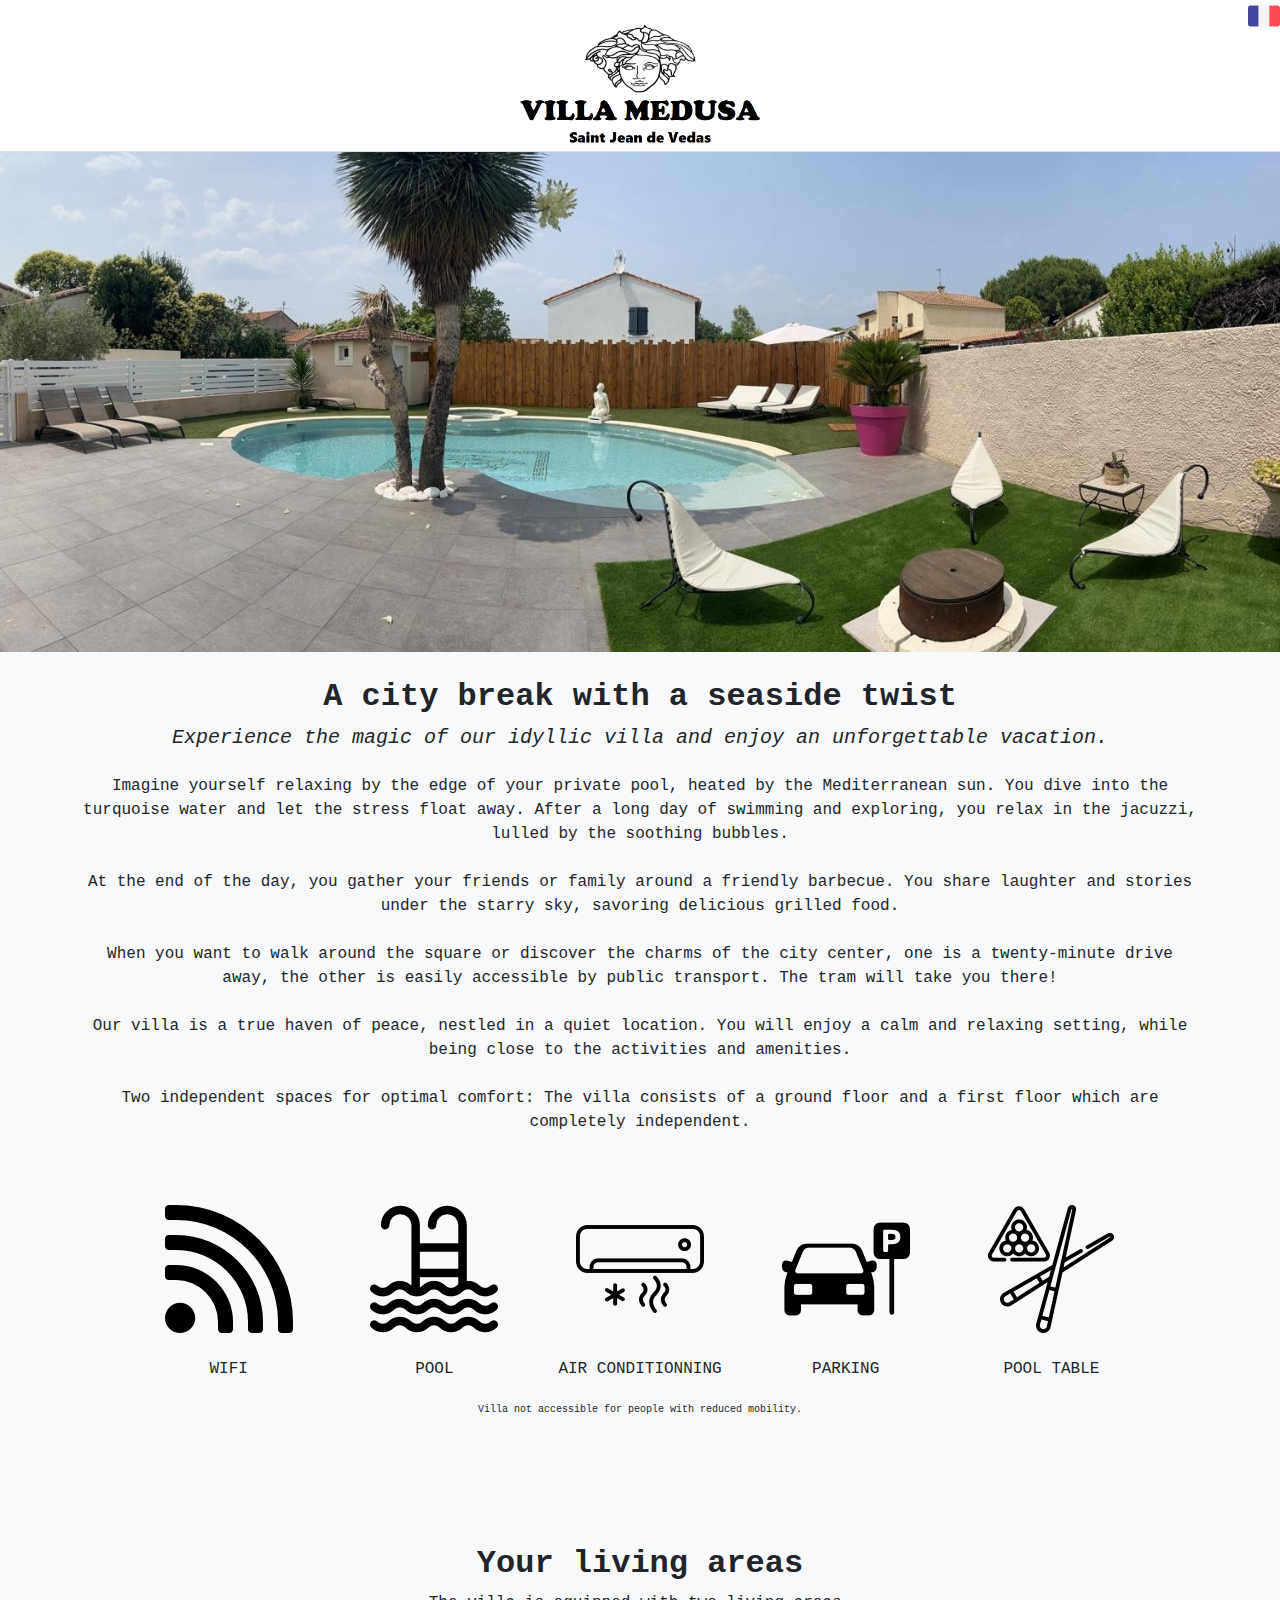
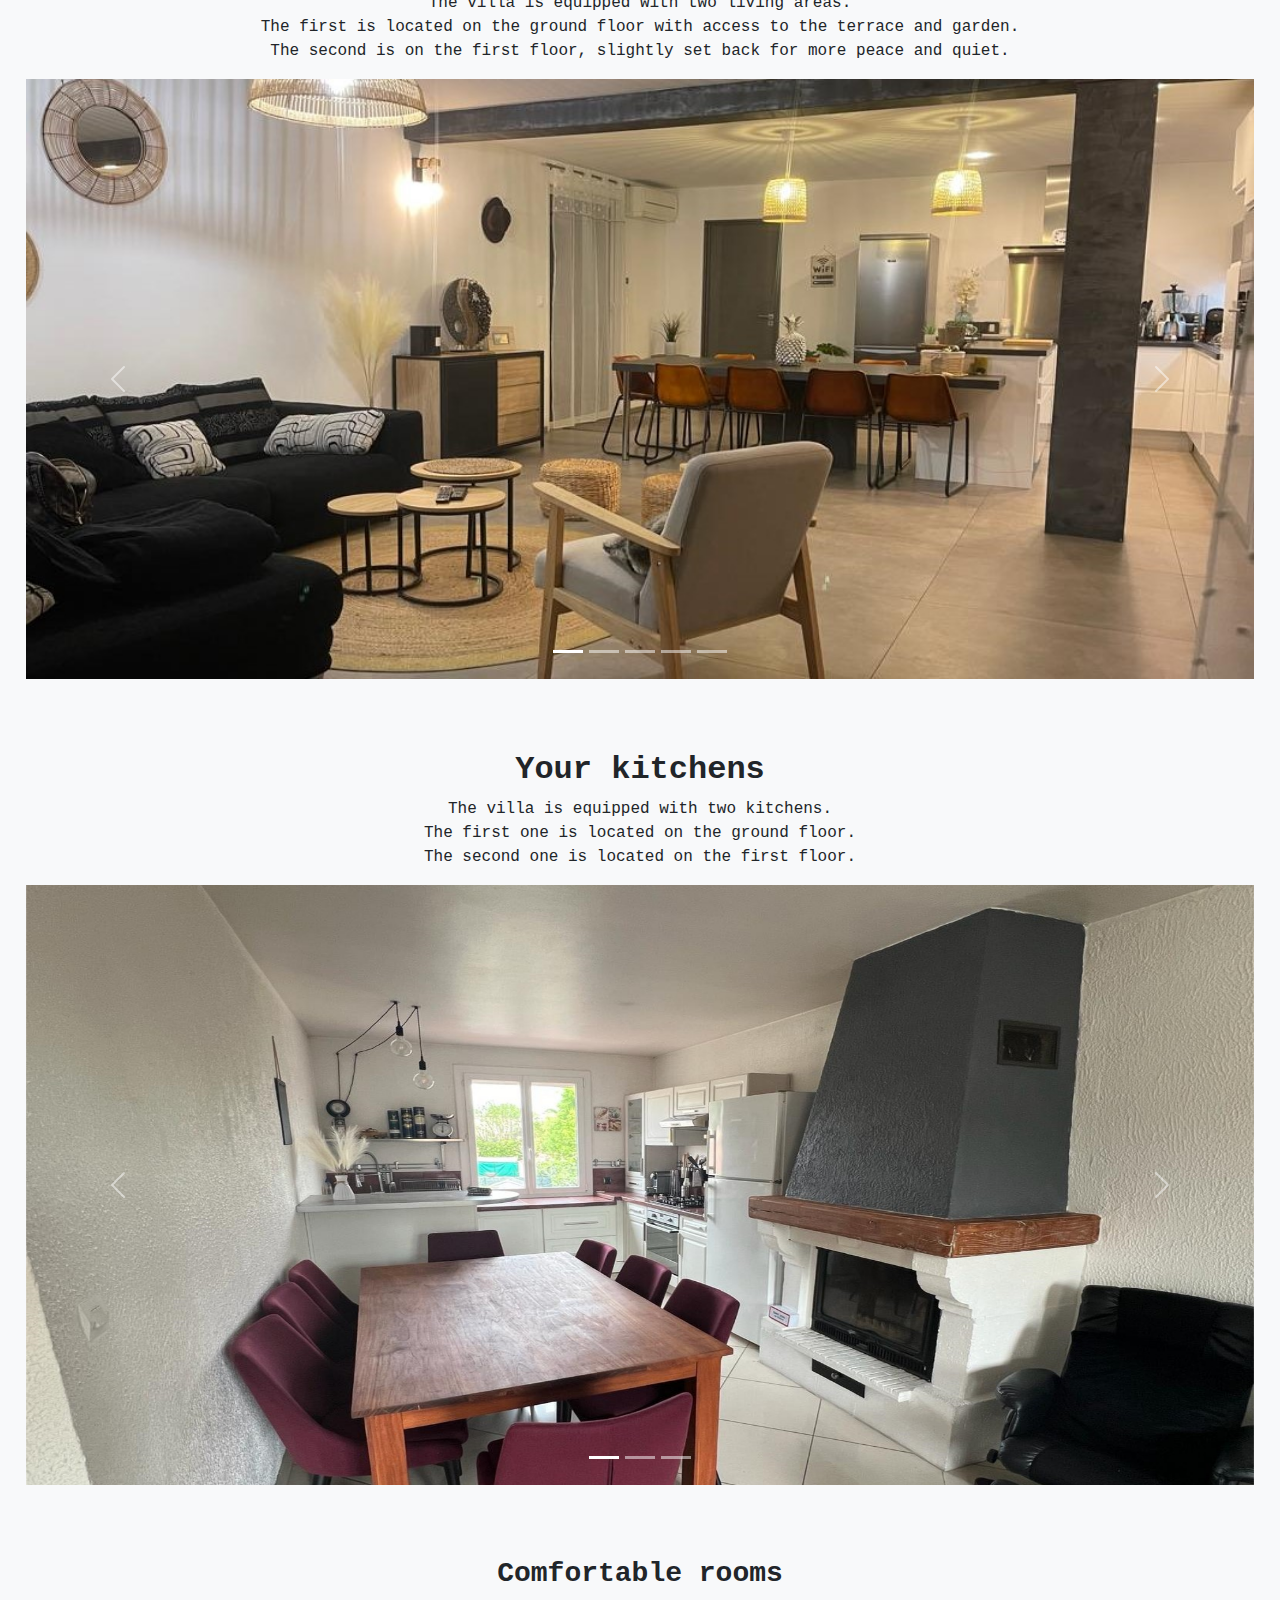
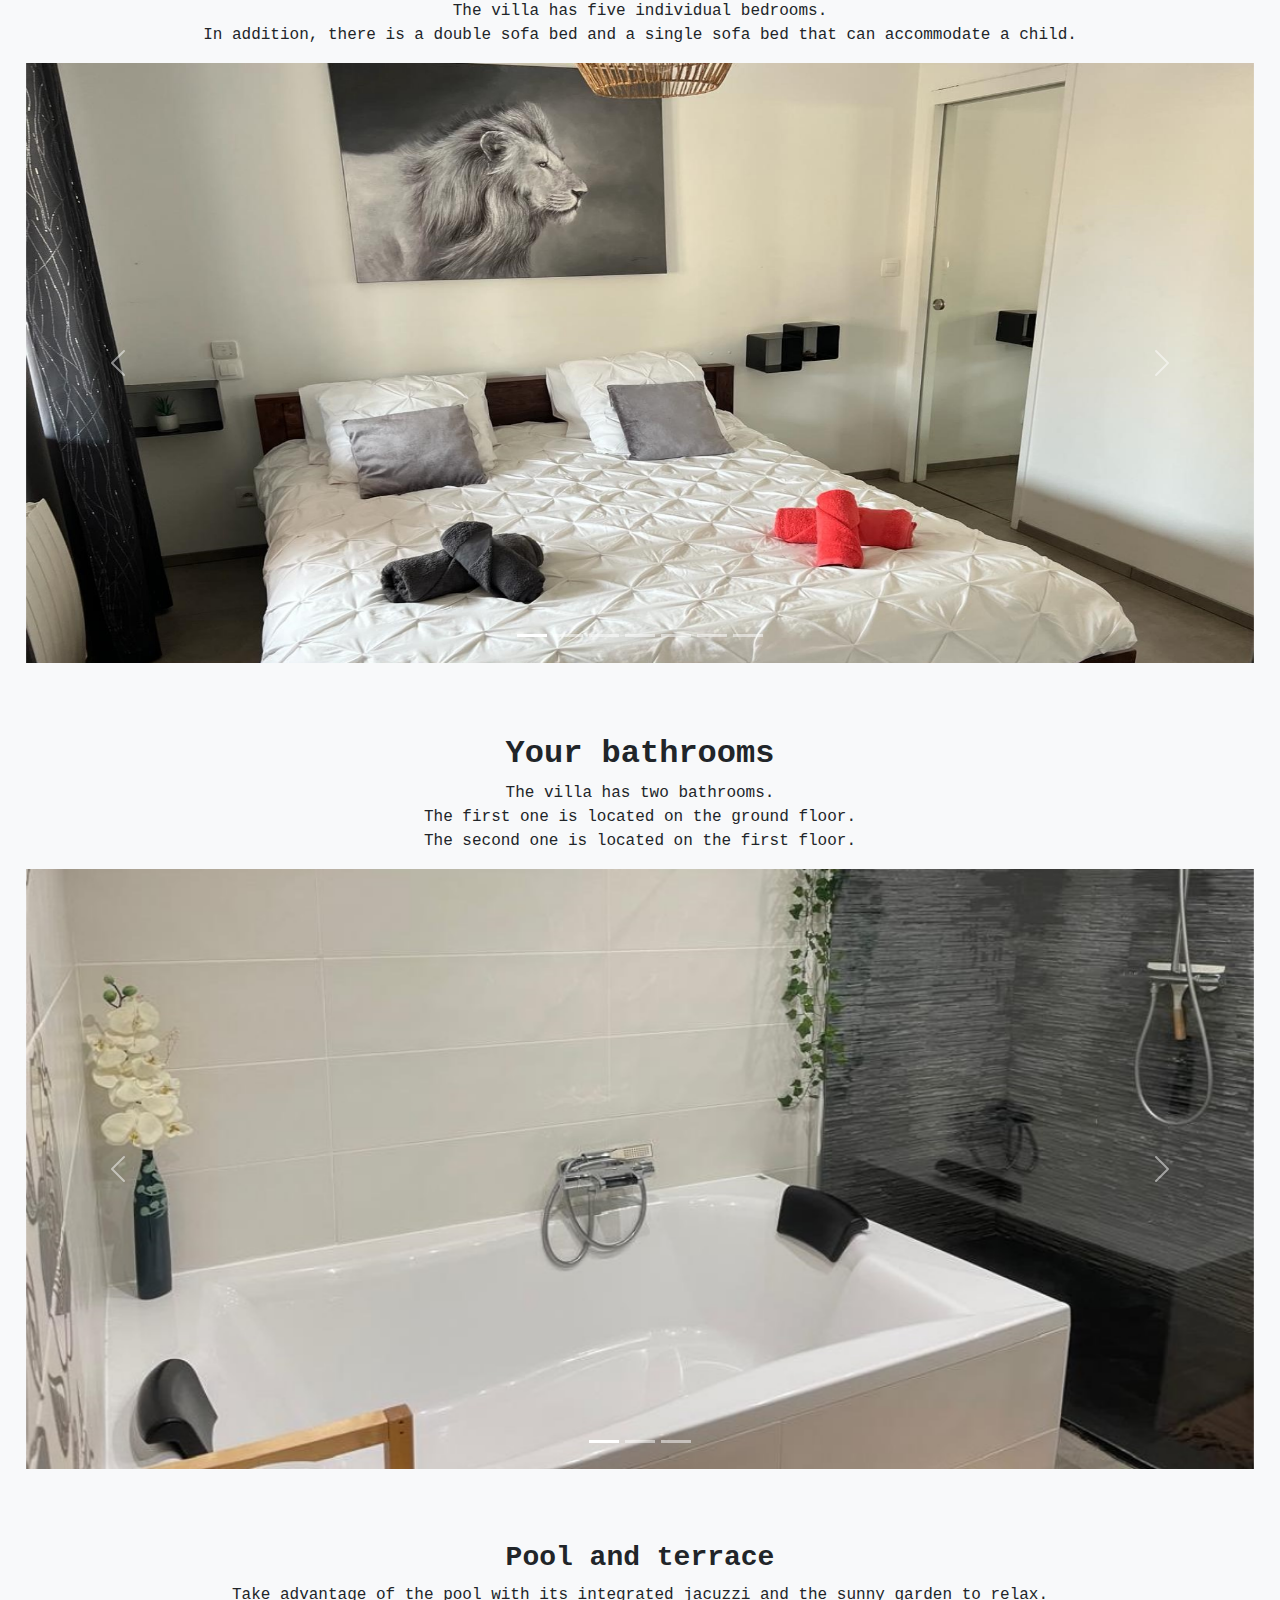
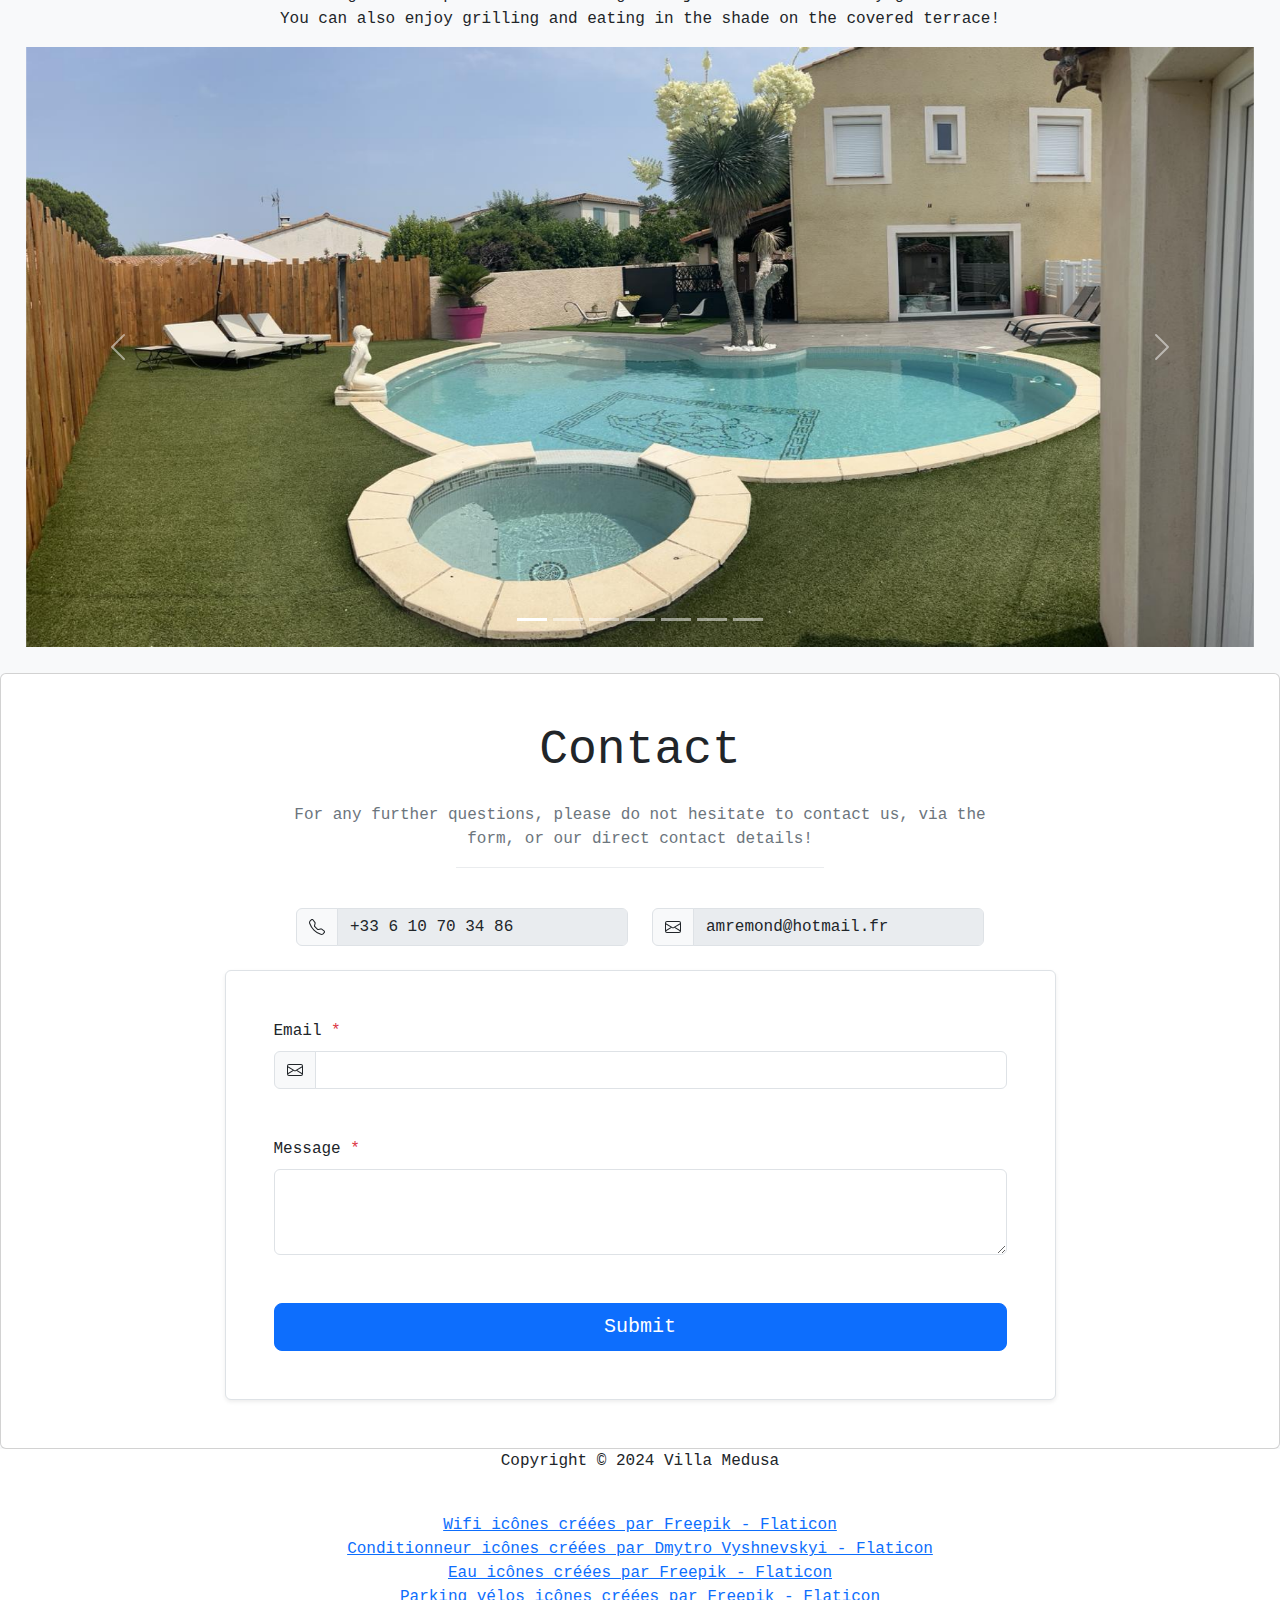
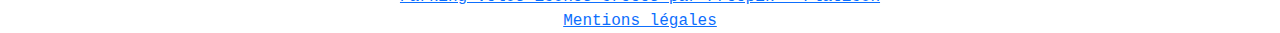
==== commit b9eaebcb: "Add files via upload" ====
--- a/index.en.html
+++ b/index.en.html
@@ -5,6 +5,7 @@
   <meta name="viewport" content="width=device-width, initial-scale=1.0">
   <title>Villa Medusa</title>
   <link rel="stylesheet" href="style.css">
+  <link rel="icon" type="image/png" href="img/icon/favicon.png">
   <link href="https://cdn.jsdelivr.net/npm/bootstrap@5.3.3/dist/css/bootstrap.min.css" rel="stylesheet" integrity="sha384-QWTKZyjpPEjISv5WaRU9OFeRpok6YctnYmDr5pNlyT2bRjXh0JMhjY6hW+ALEwIH" crossorigin="anonymous">
 </head>
 <body class="mx-auto">
@@ -65,6 +66,9 @@
                 <img src="img/icon/billard.png" class="icon">
                 <br><br>POOL TABLE
               </div>
+              <div class="pmr">
+                Villa not accessible for people with reduced mobility.
+              </div>
             </div>
           </div>    
         </div>
--- a/style.css
+++ b/style.css
@@ -57,6 +57,12 @@
   }
 }
 
+.pmr{
+  font-size: x-small;
+  text-align: center;
+  padding-top: 2%;
+}
+
 /* Hero */
 #hero {
   position: relative;
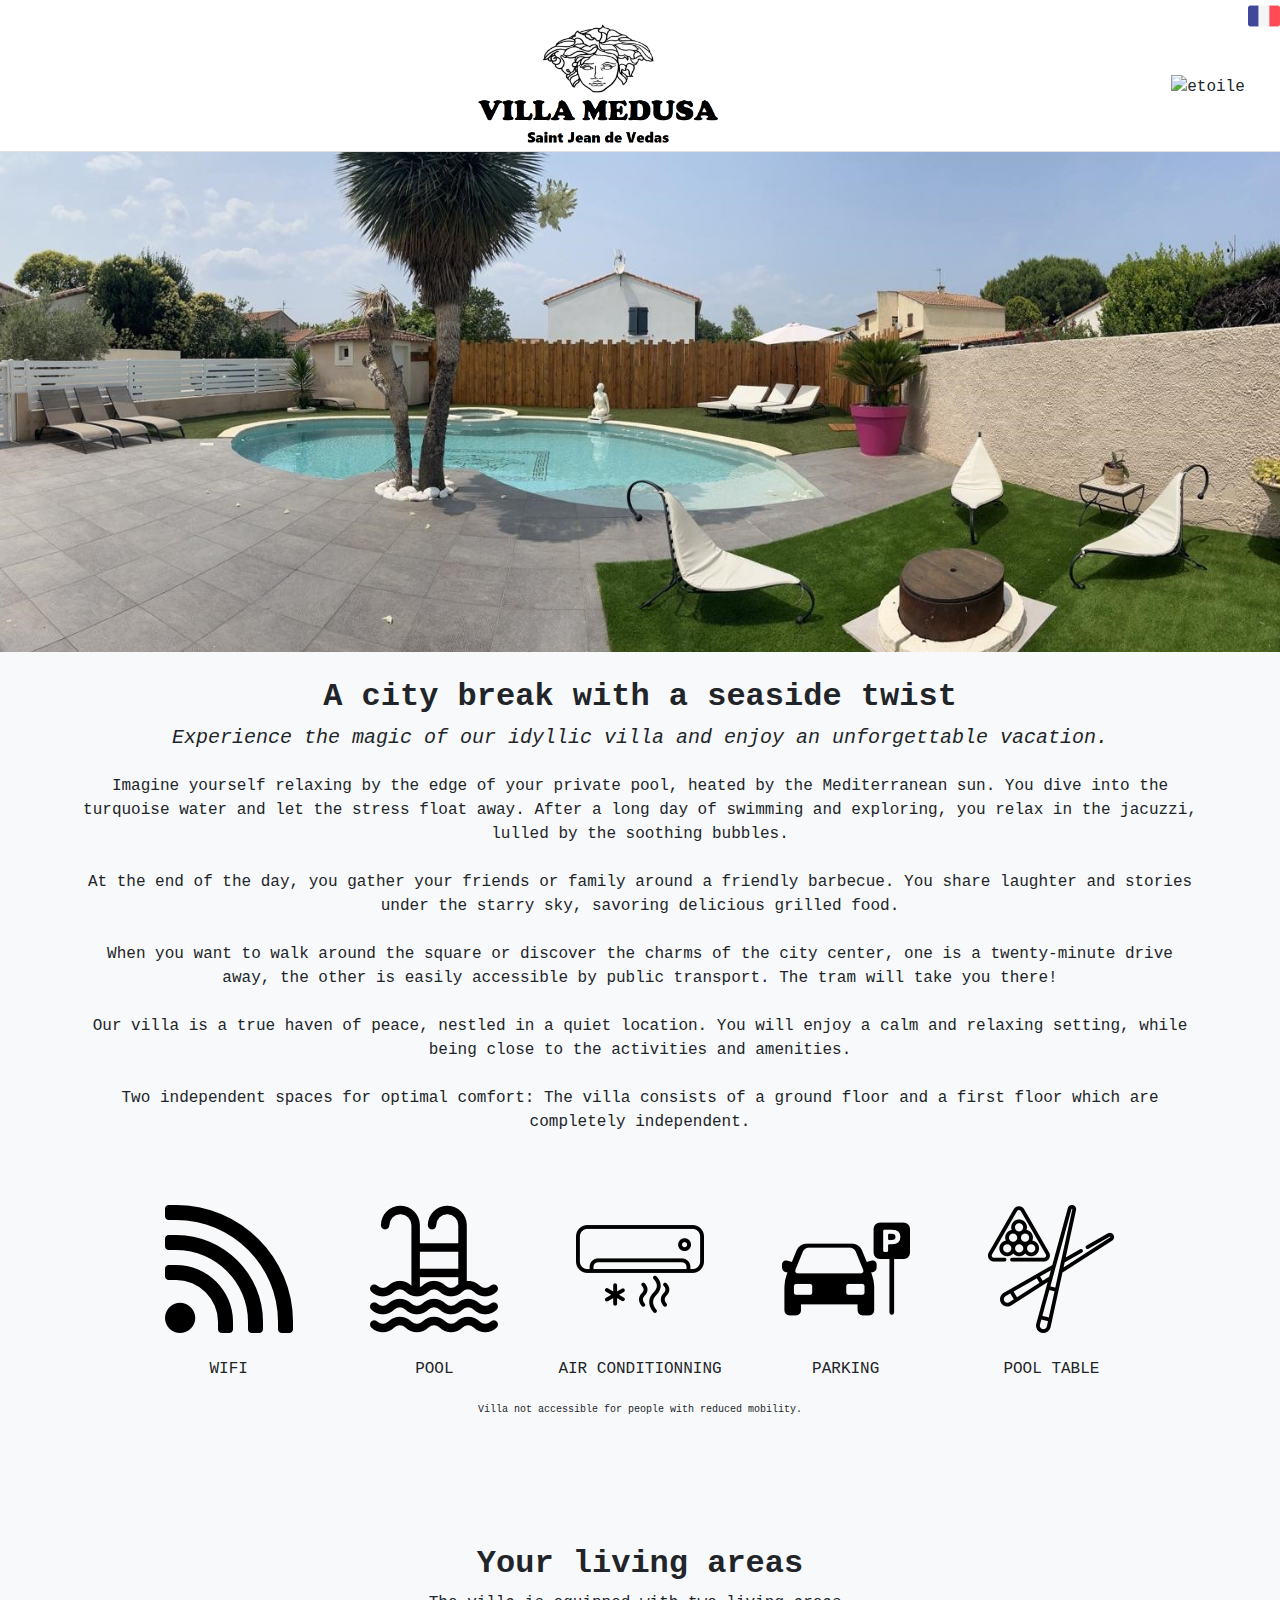
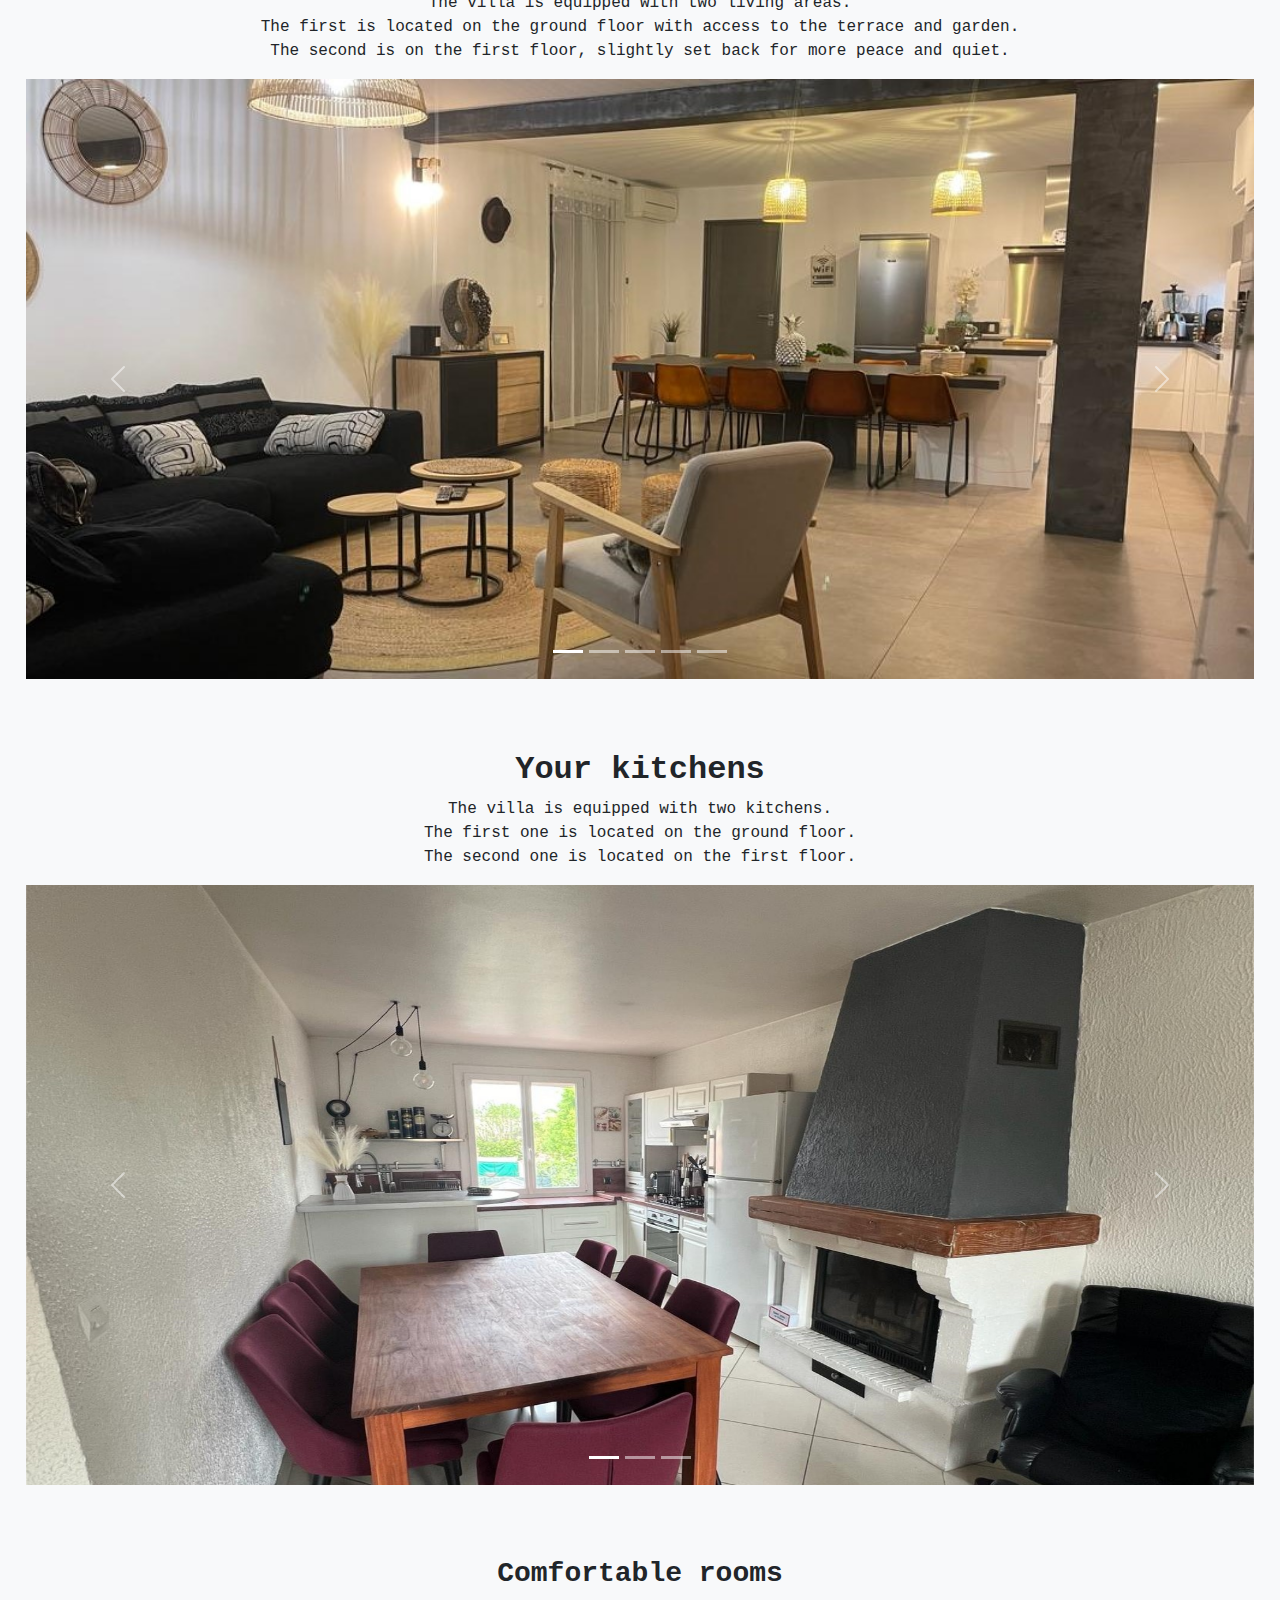
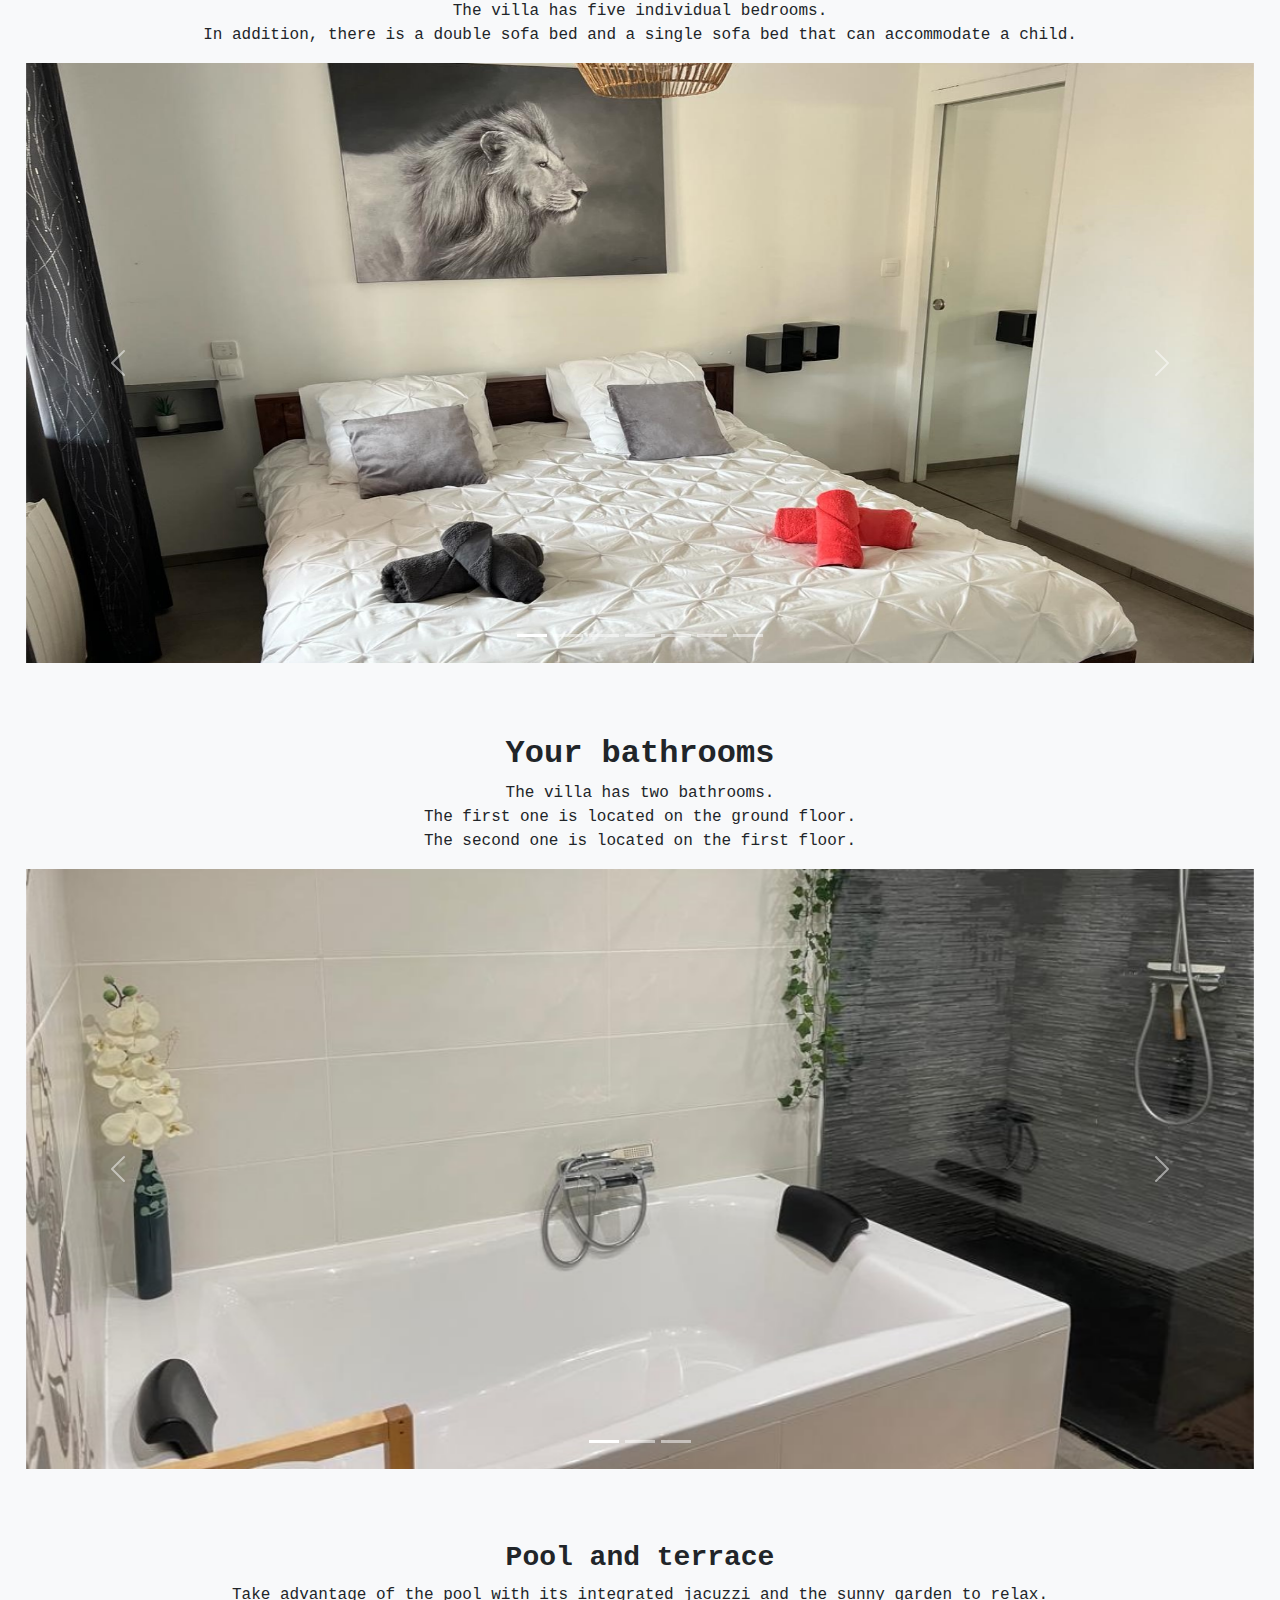
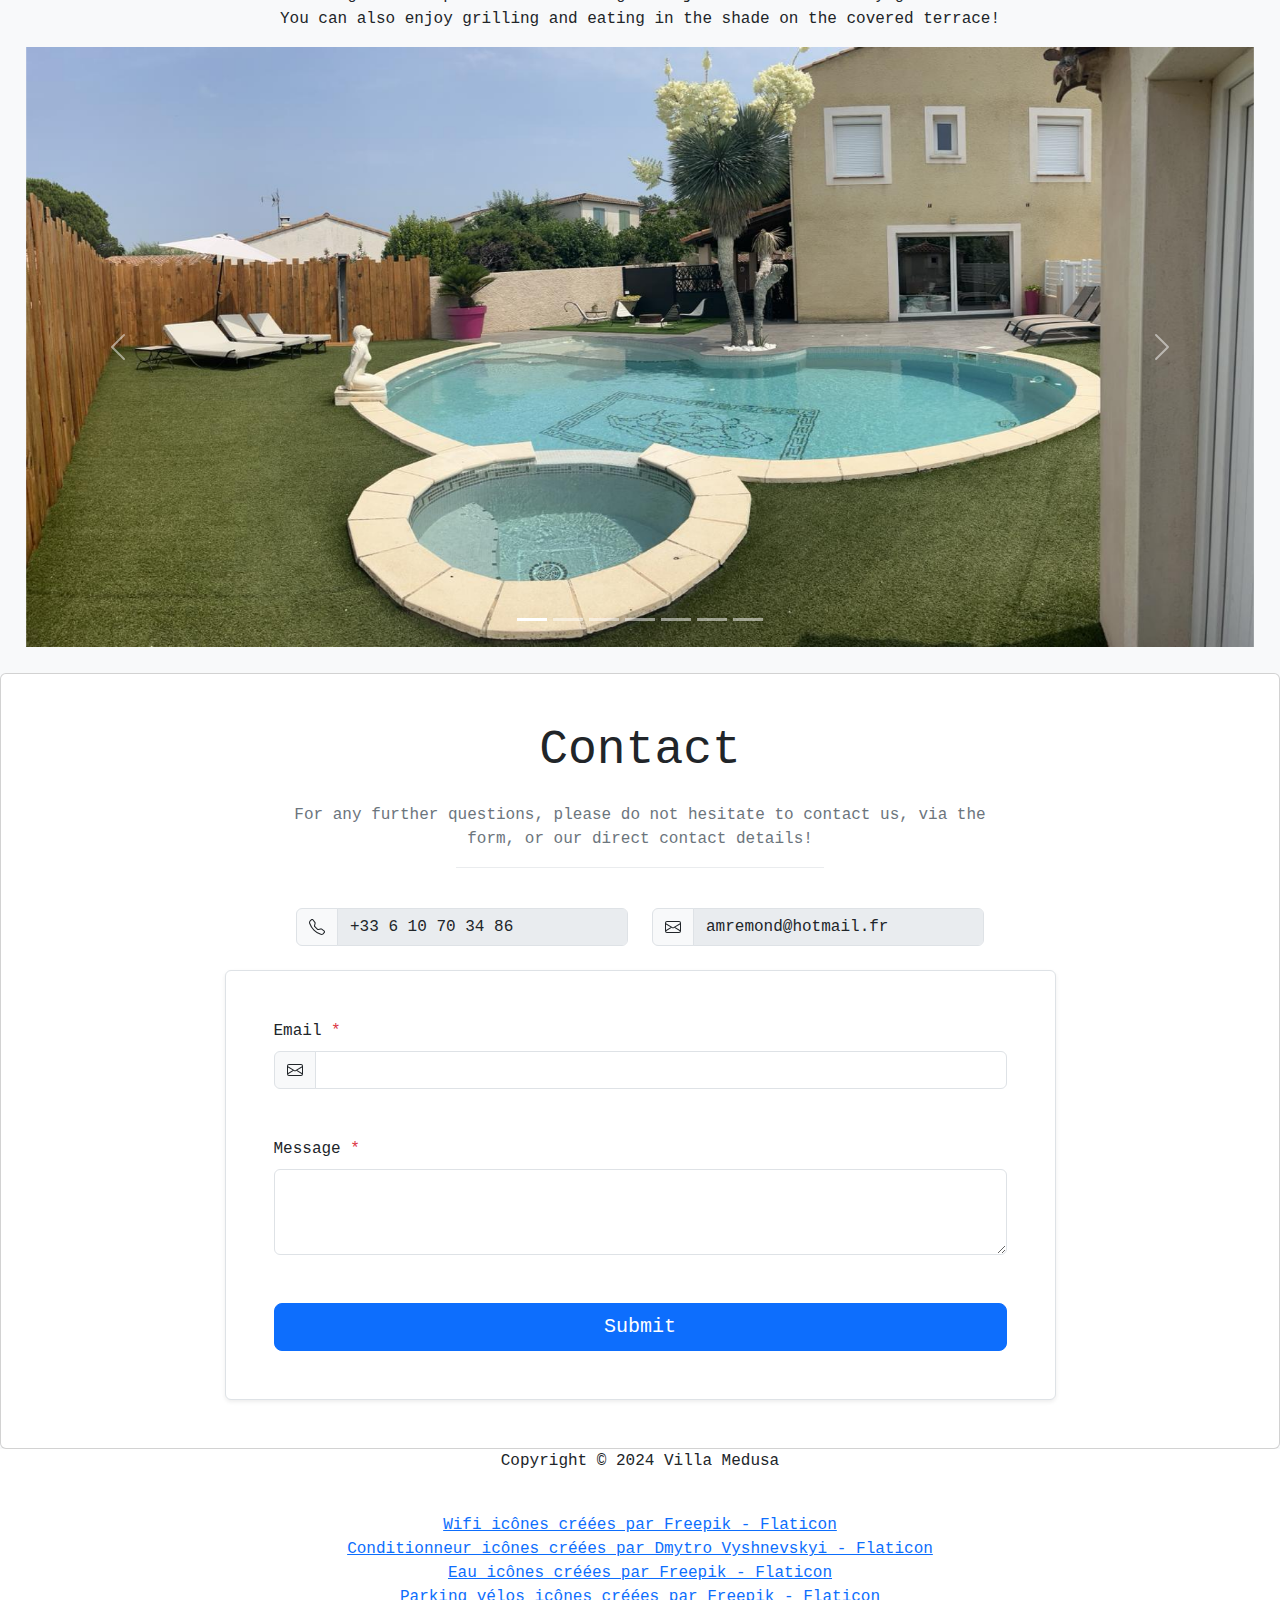
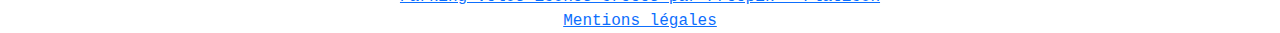
==== commit 9c6b139f: "Add files via upload" ====
--- a/index.en.html
+++ b/index.en.html
@@ -13,6 +13,7 @@
   <br>
   <header class="text-center border-bottom">
     <img id="logo" src="img/icon/logo.png" alt="logo">
+    <img id="etoile" src="img/icon/etoiles.png" alt="etoile">
   </header>
   <main class="bg-light">
     <section id="hero">
--- a/style.css
+++ b/style.css
@@ -34,6 +34,13 @@
     height: 20%;
 }
 
+#etoile {
+  width: 10%;
+  height: 10%;
+  position: relative;
+  left: 34%;
+}
+
 .logozone{
   padding: 5%;
 }
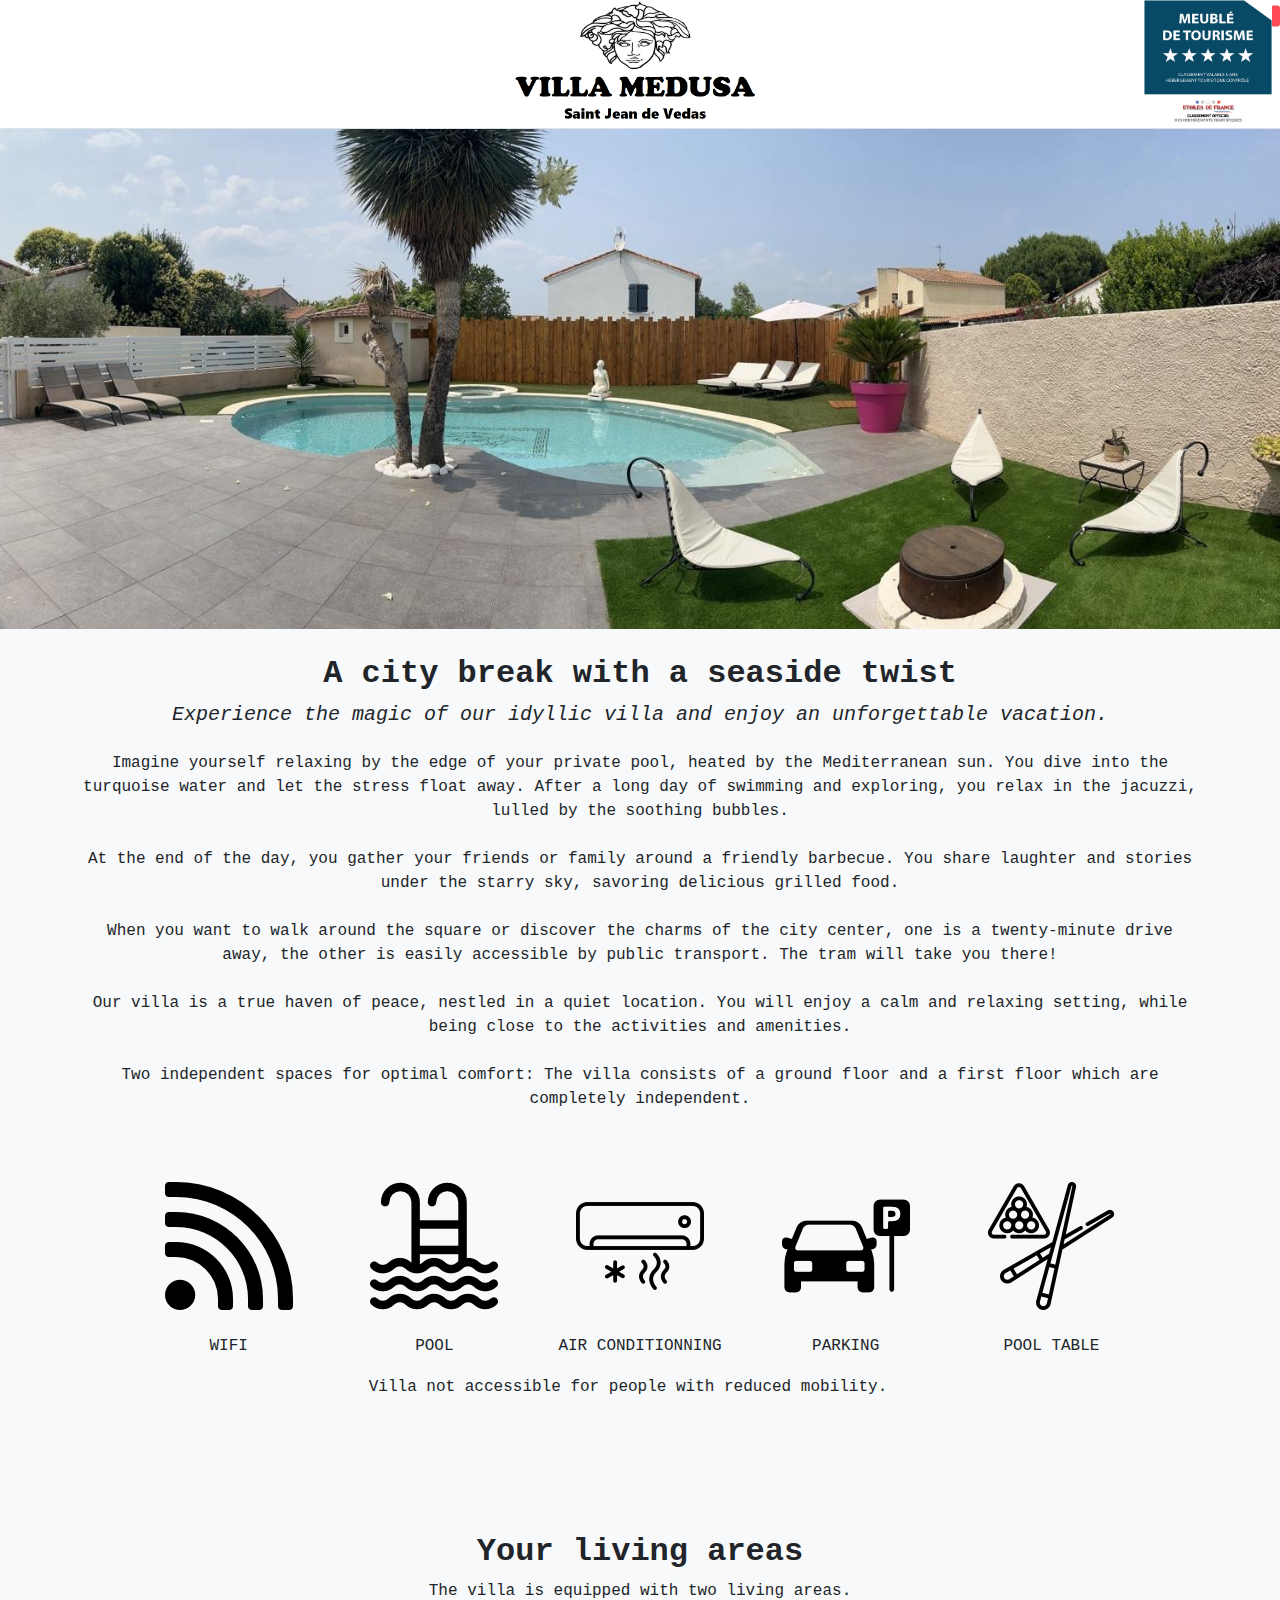
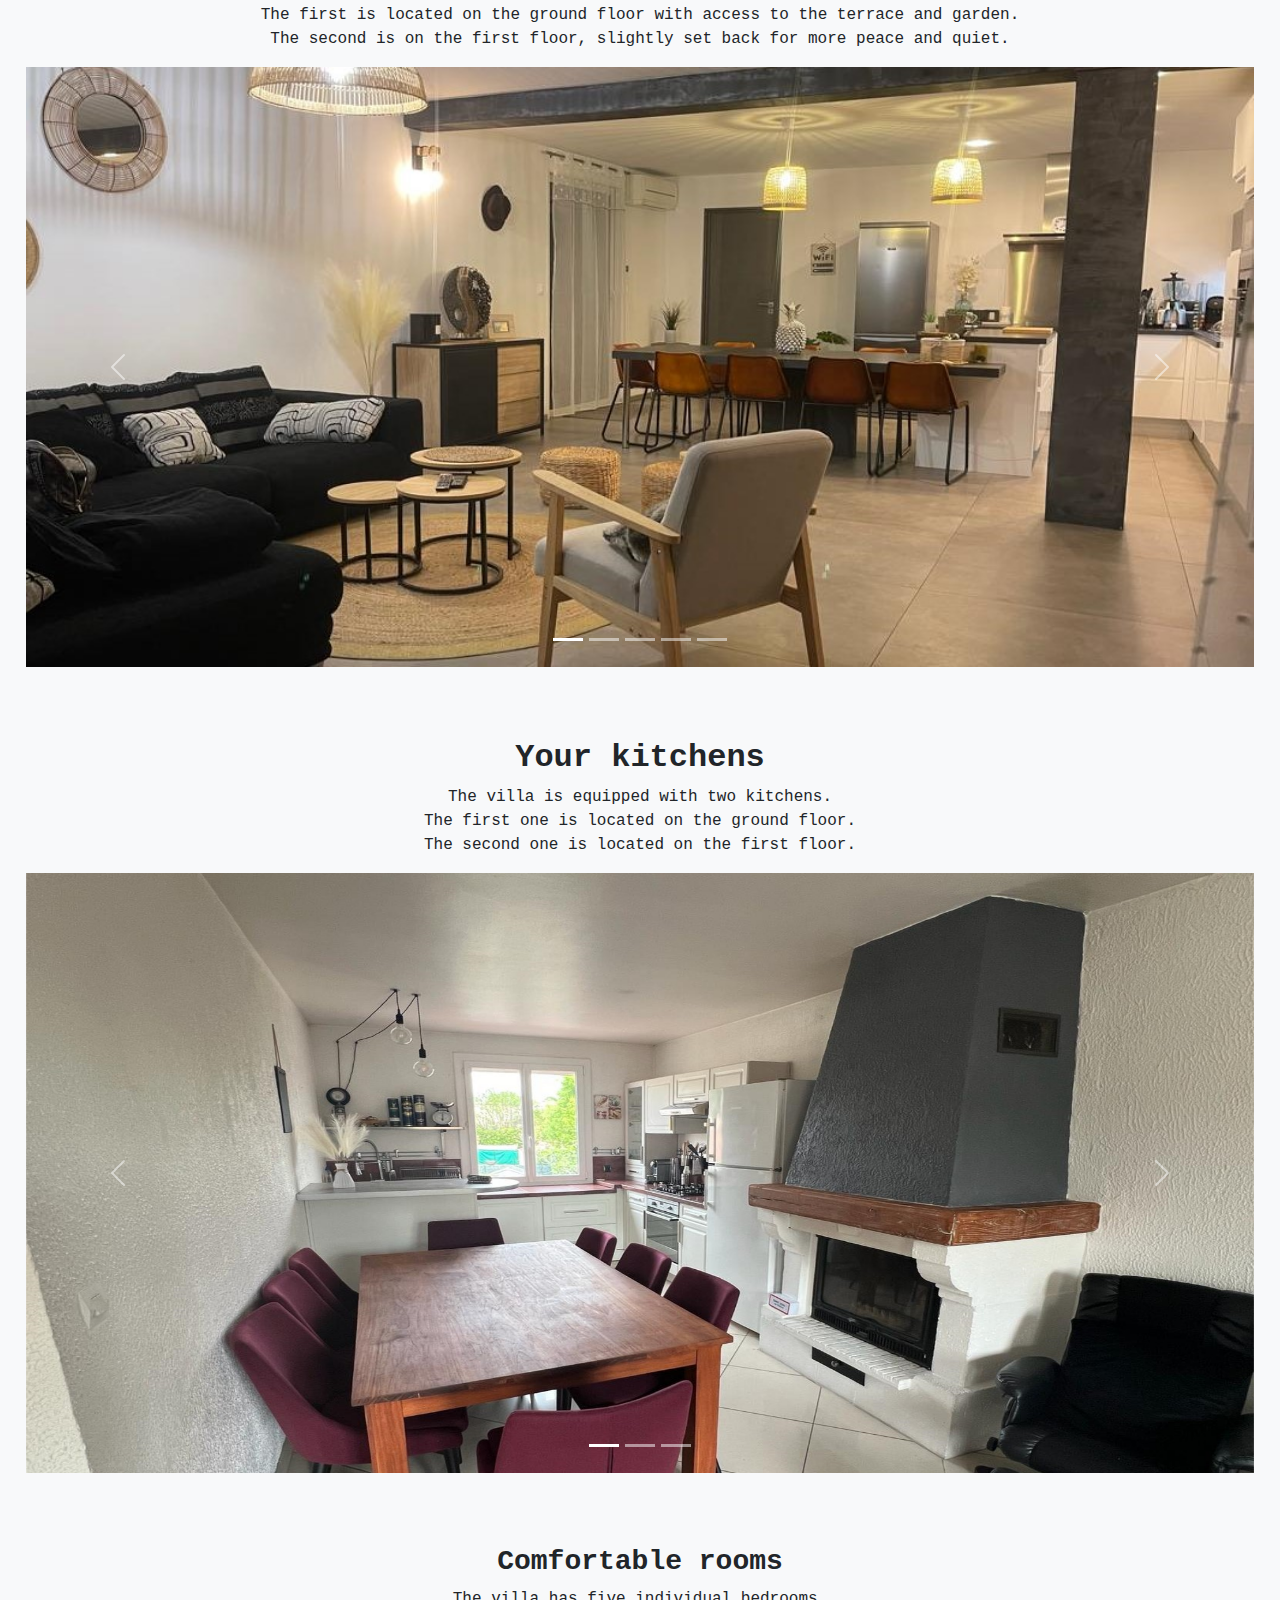
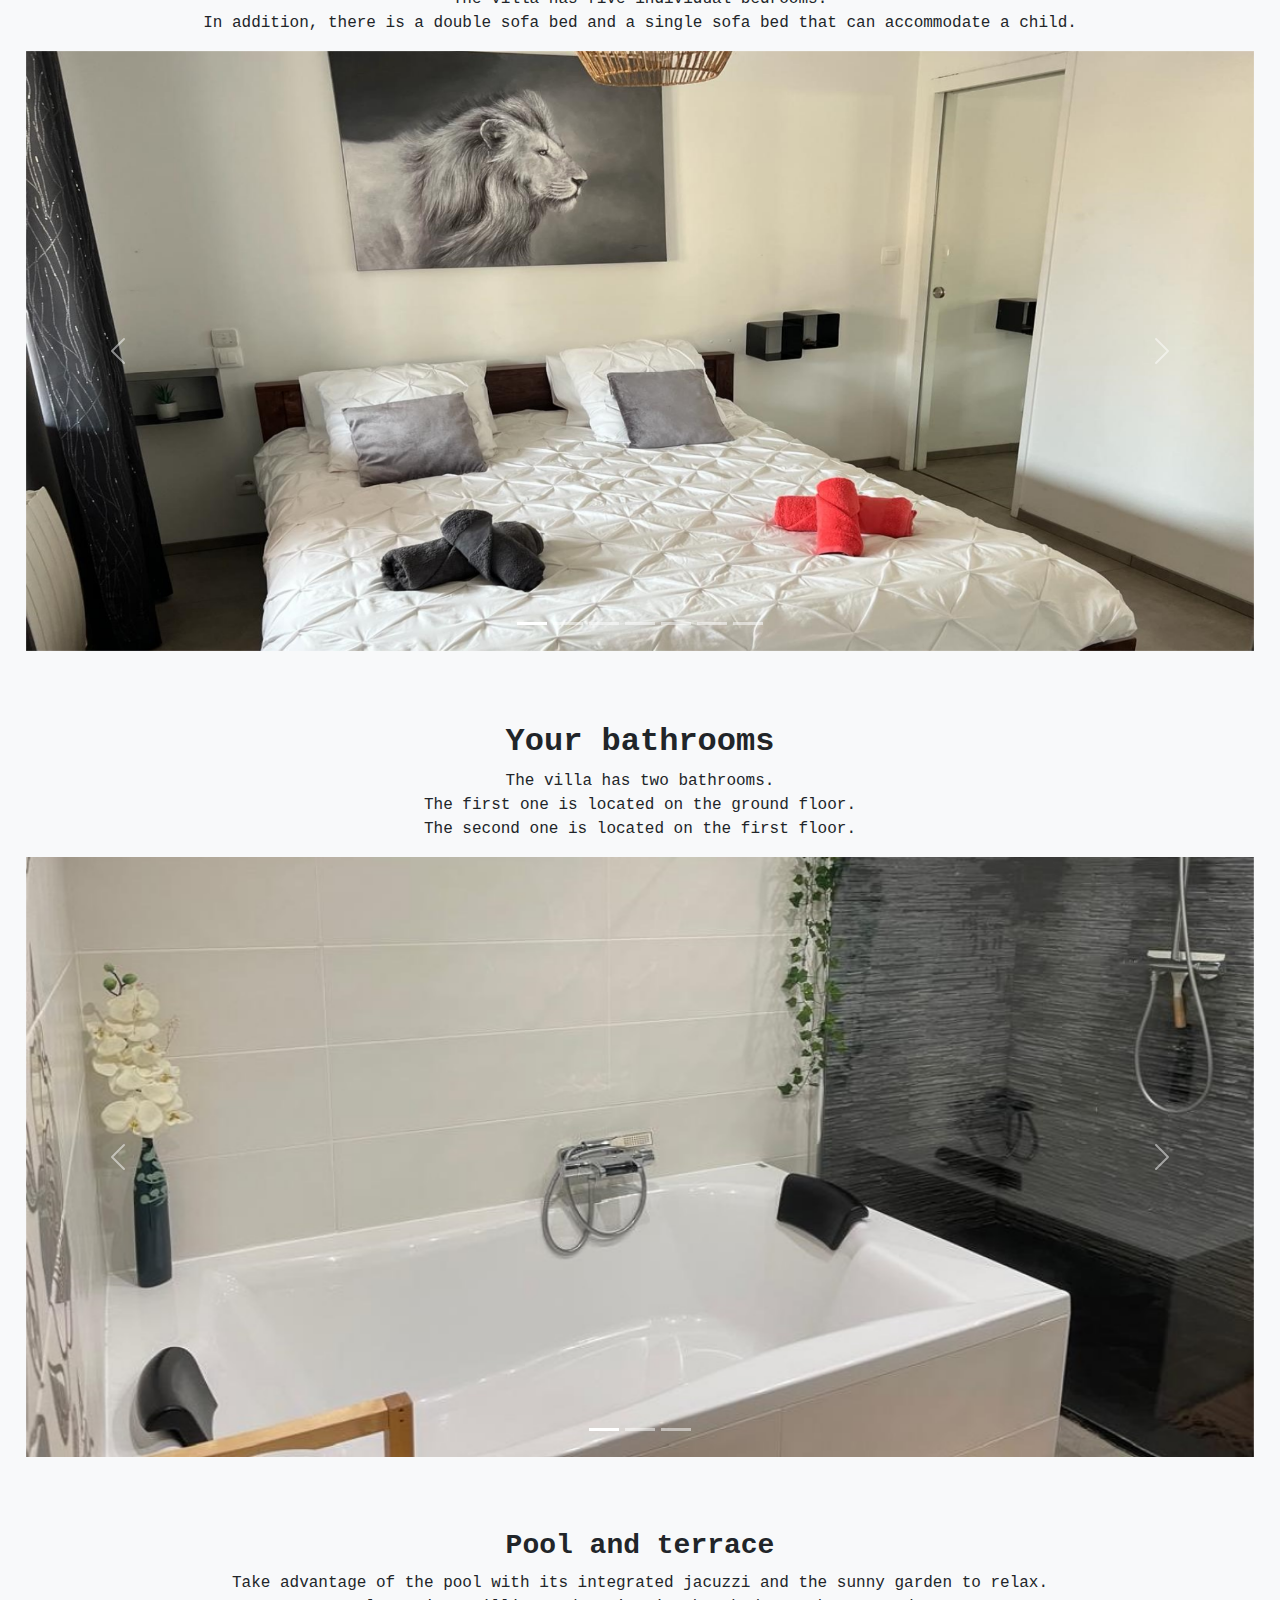
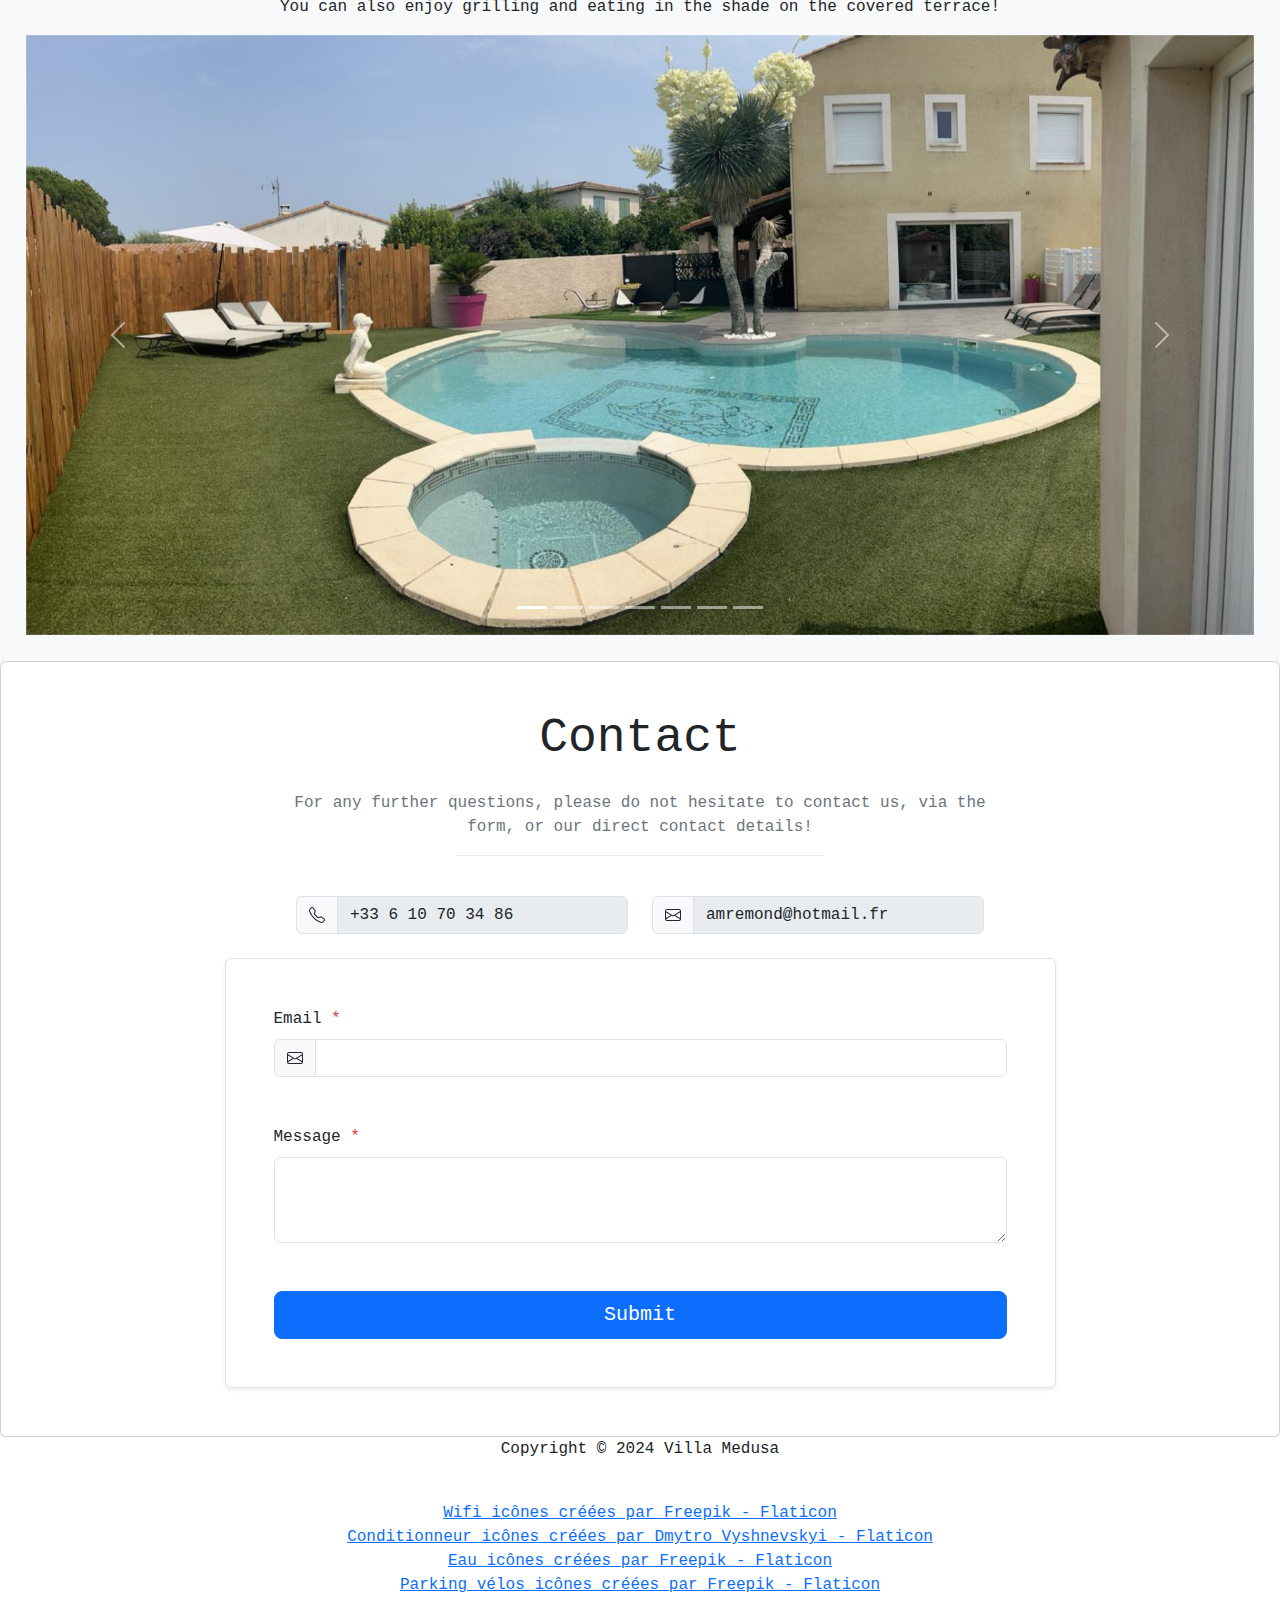
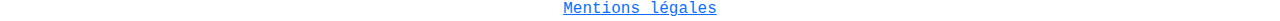
==== commit cdb27ac5: "Add files via upload" ====
--- a/index.en.html
+++ b/index.en.html
@@ -9,9 +9,9 @@
   <link href="https://cdn.jsdelivr.net/npm/bootstrap@5.3.3/dist/css/bootstrap.min.css" rel="stylesheet" integrity="sha384-QWTKZyjpPEjISv5WaRU9OFeRpok6YctnYmDr5pNlyT2bRjXh0JMhjY6hW+ALEwIH" crossorigin="anonymous">
 </head>
 <body class="mx-auto">
-  <a class="langue" href="/"><img src="img/icon/france.png"></a>
-  <br>
+  
   <header class="text-center border-bottom">
+    <a class="langue" href="/"><img src="img/icon/france.png"></a>
     <img id="logo" src="img/icon/logo.png" alt="logo">
     <img id="etoile" src="img/icon/etoiles.png" alt="etoile">
   </header>
@@ -67,8 +67,8 @@
                 <img src="img/icon/billard.png" class="icon">
                 <br><br>POOL TABLE
               </div>
-              <div class="pmr">
-                Villa not accessible for people with reduced mobility.
+              <div class="row">
+                <h6 class="col"><br>Villa not accessible for people with reduced mobility.</h6>
               </div>
             </div>
           </div>    
--- a/style.css
+++ b/style.css
@@ -32,6 +32,8 @@
 #logo {
     width: 20%;
     height: 20%;
+    position: relative;
+    left: 5%;
 }
 
 #etoile {
@@ -64,11 +66,6 @@
   }
 }
 
-.pmr{
-  font-size: x-small;
-  text-align: center;
-  padding-top: 2%;
-}
 
 /* Hero */
 #hero {
